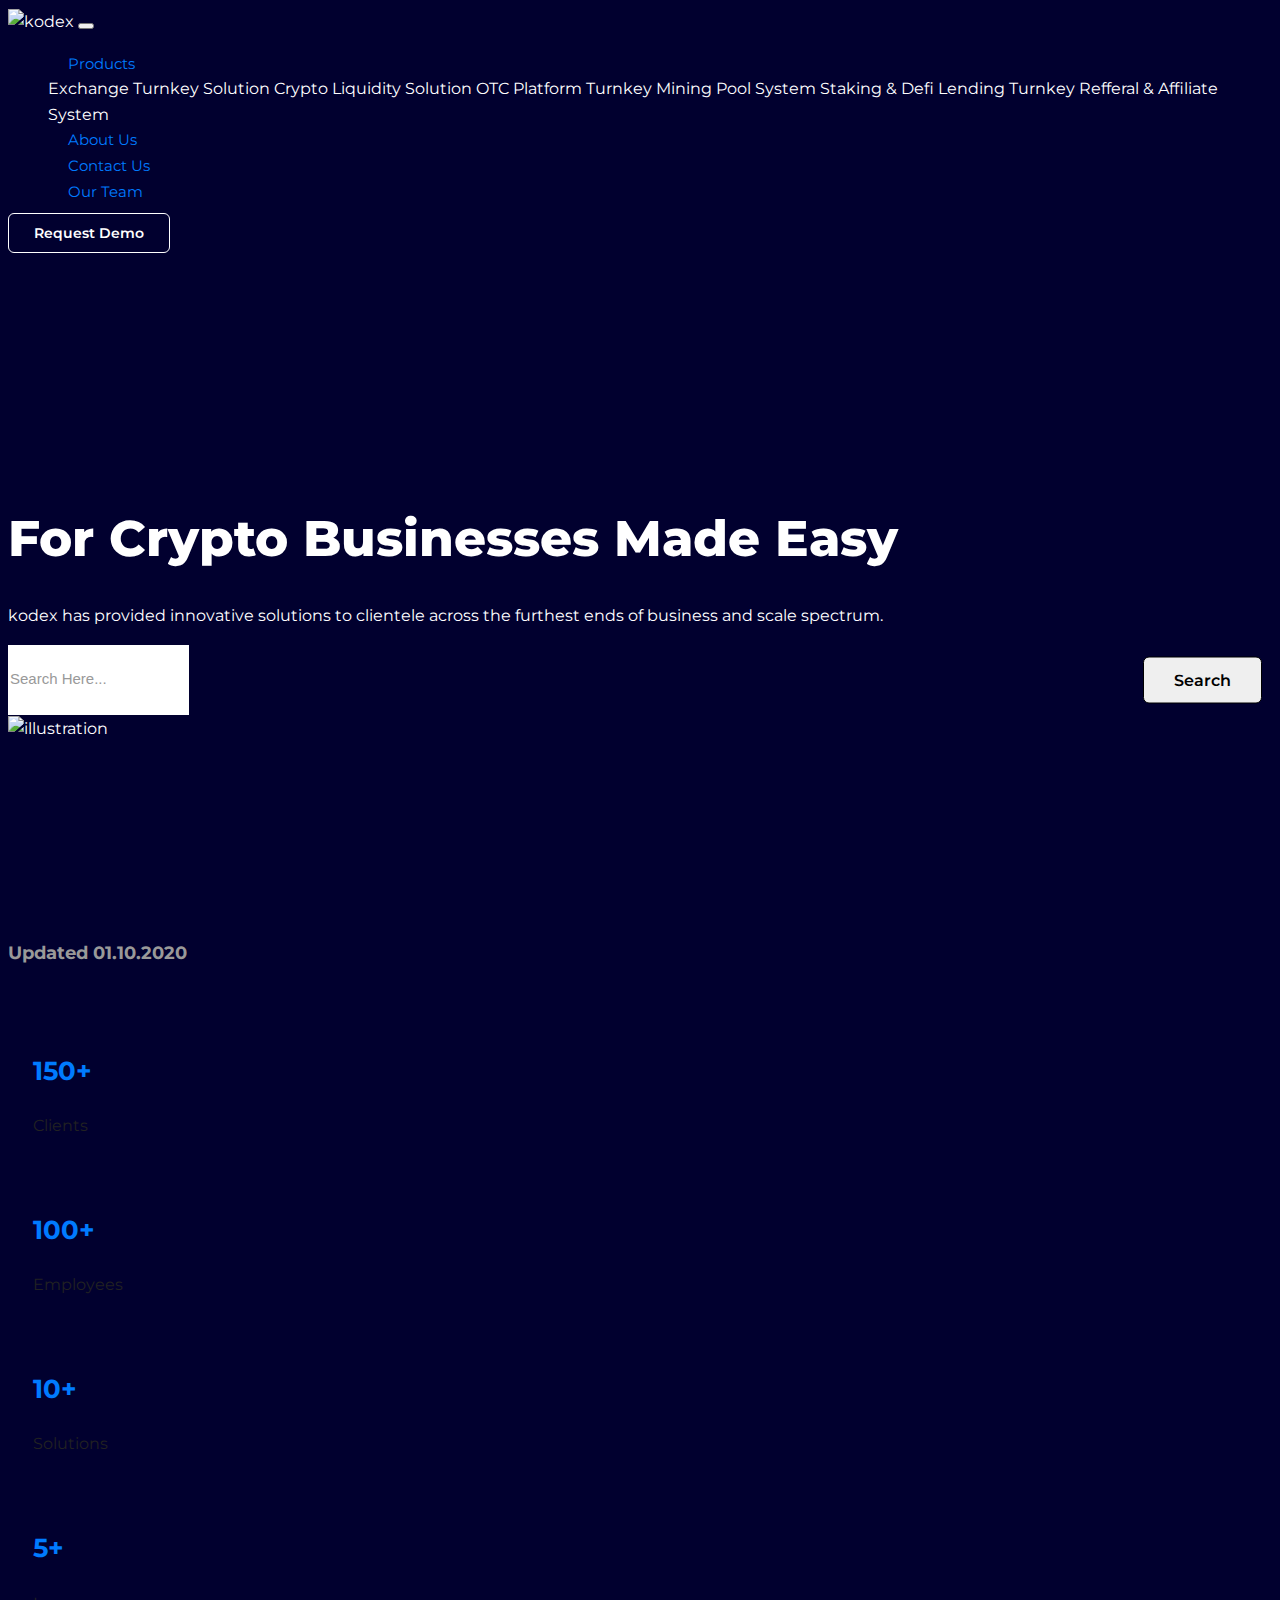
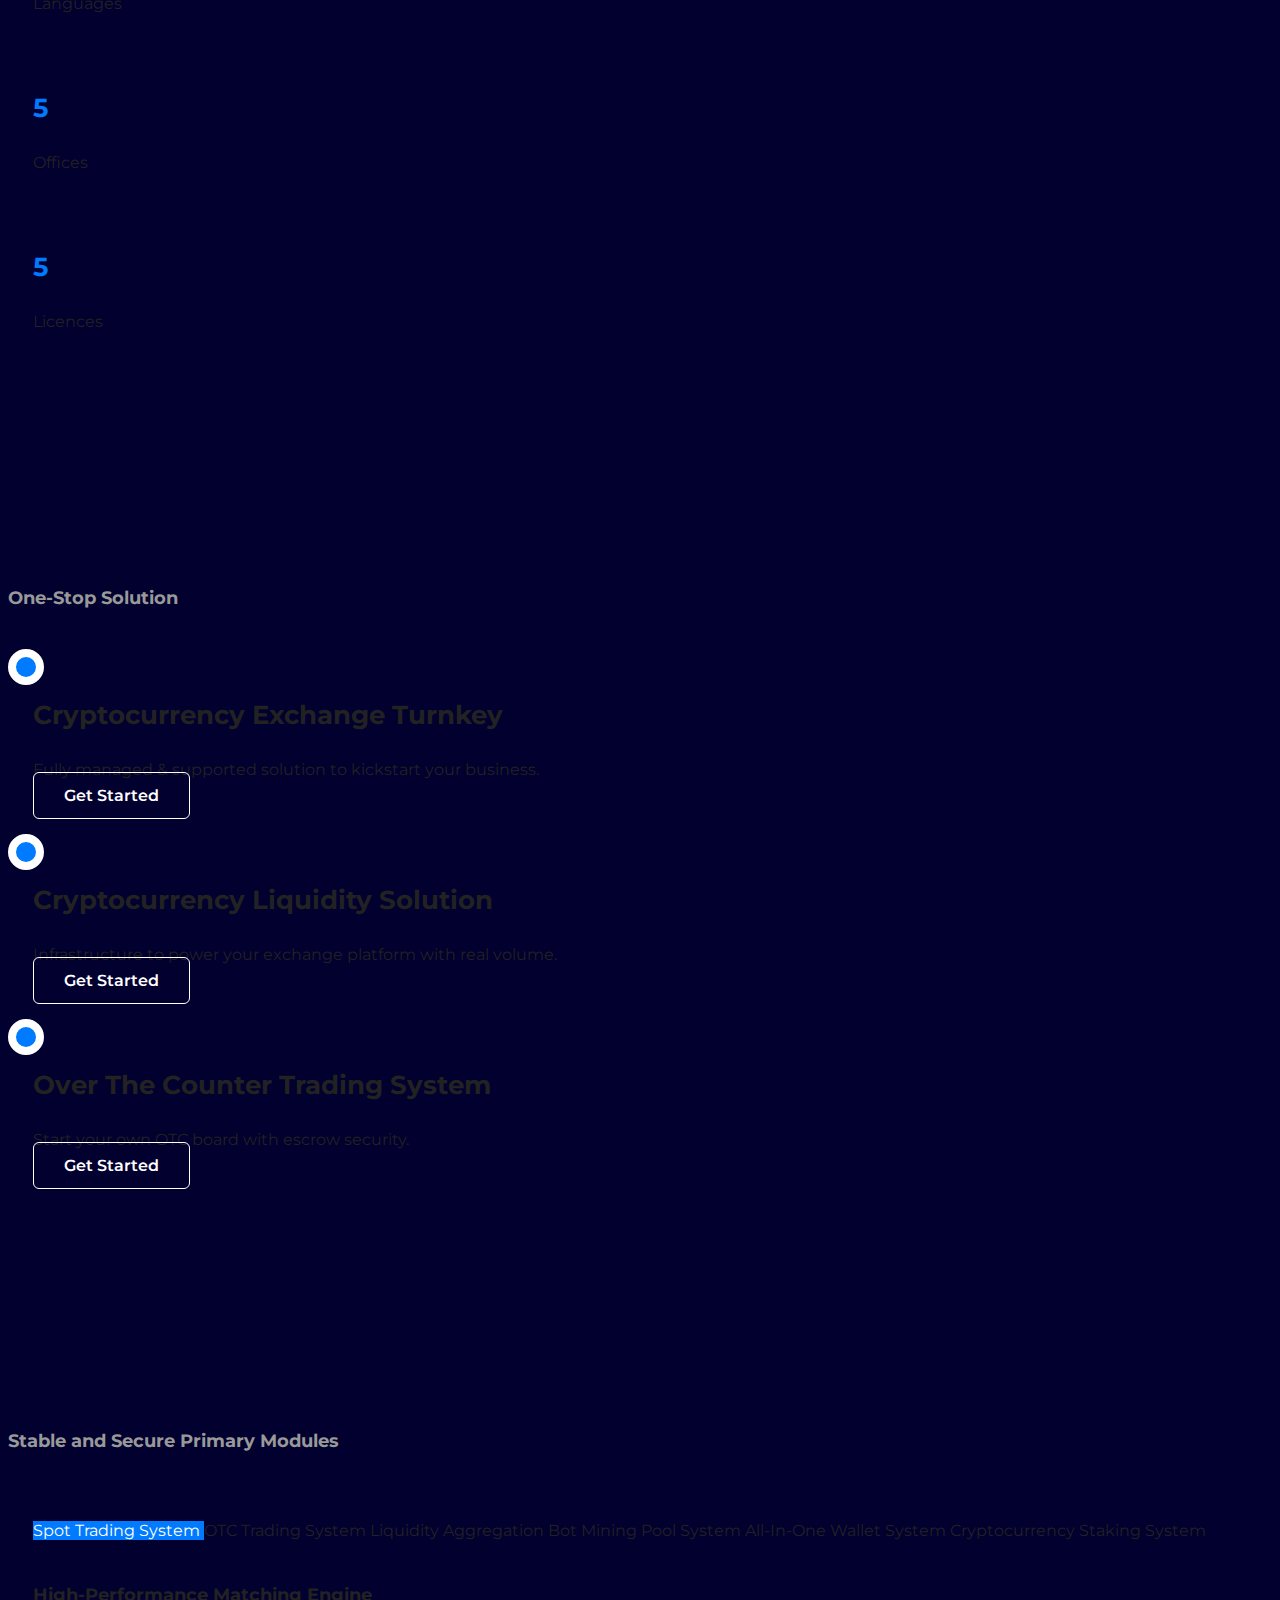
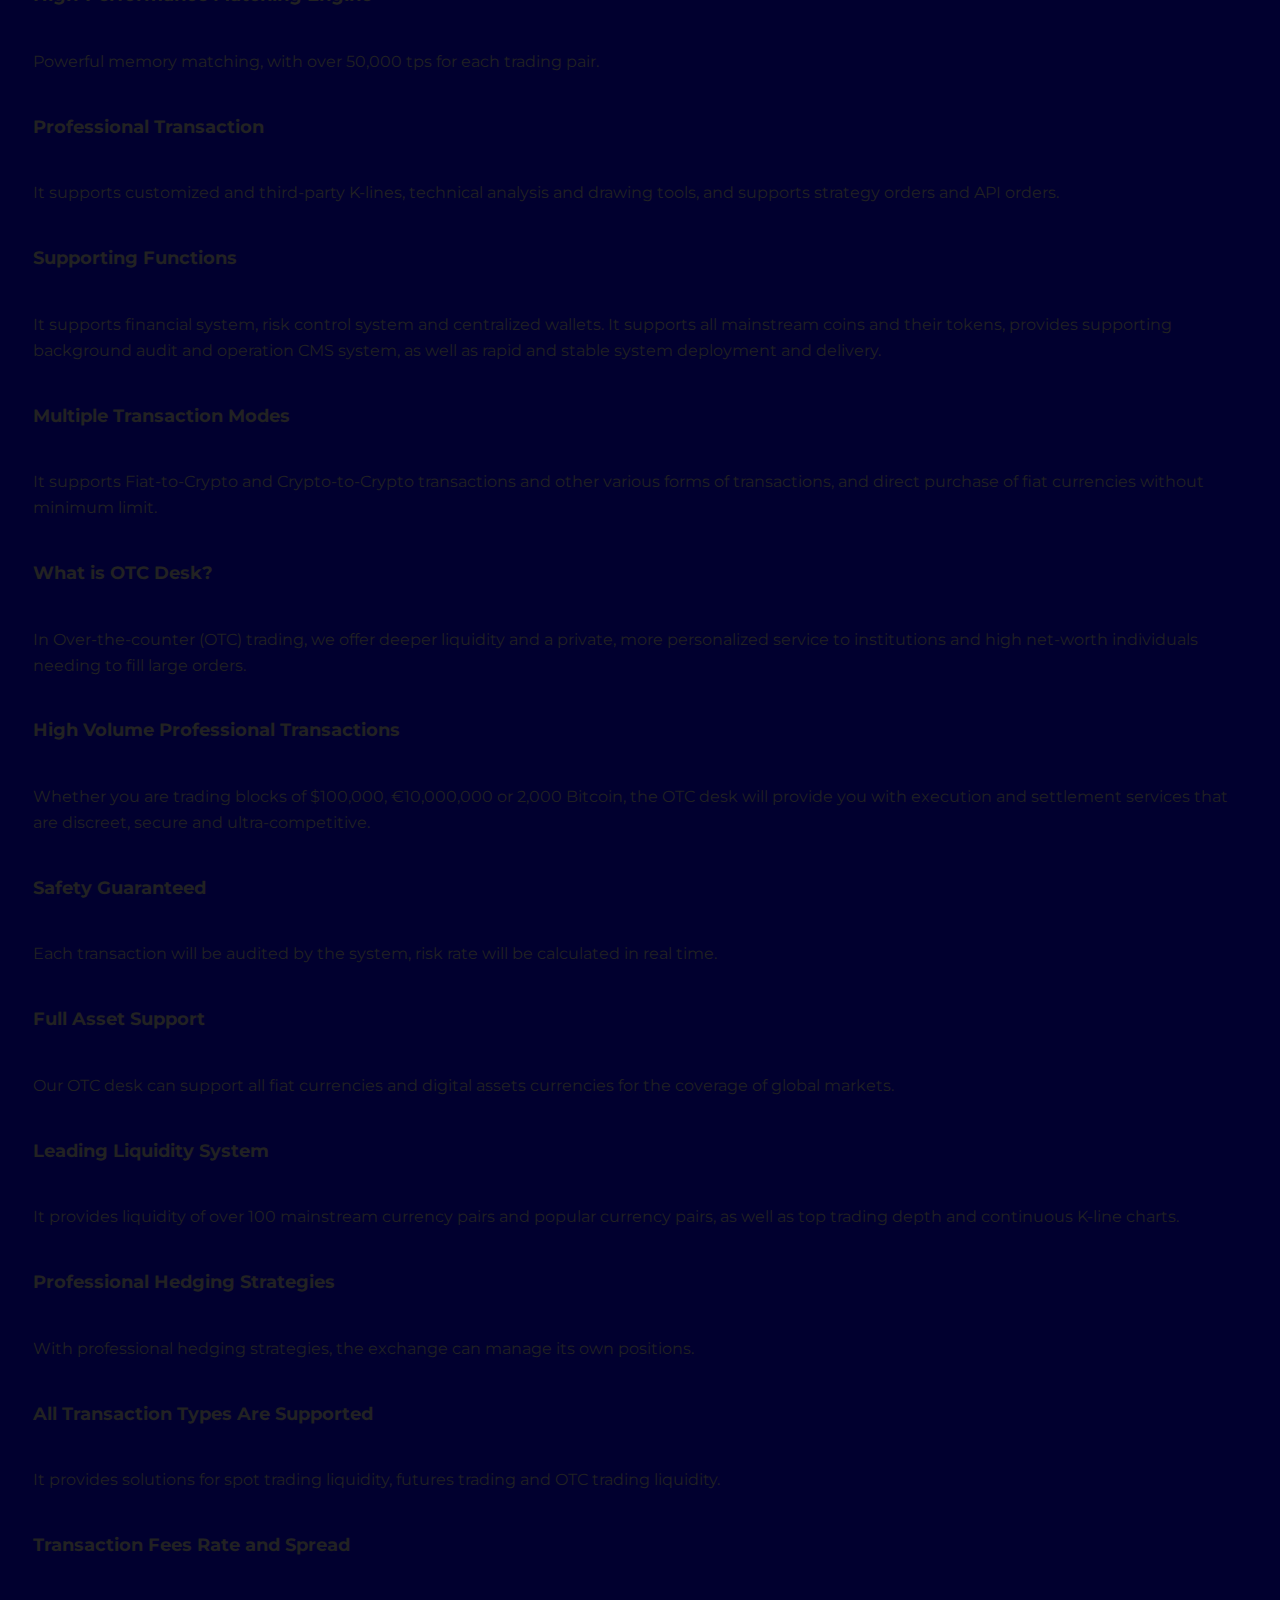
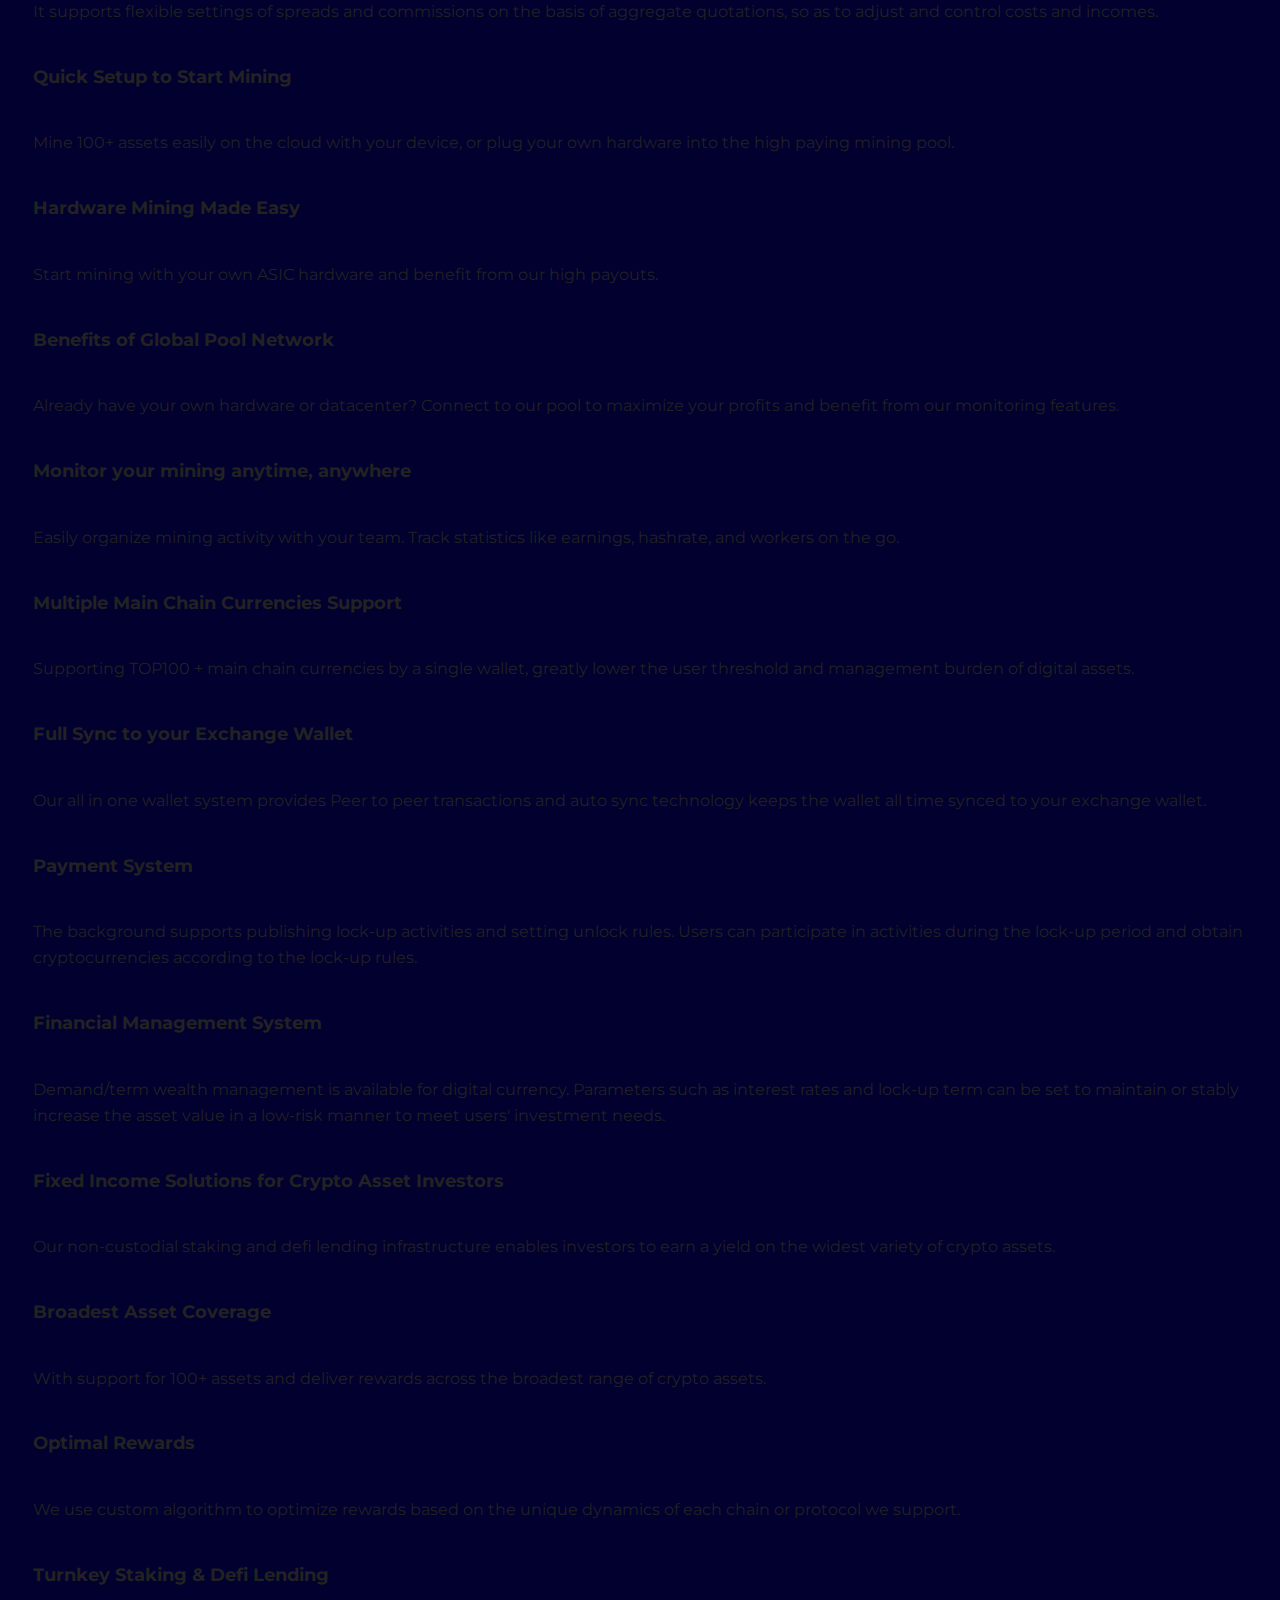
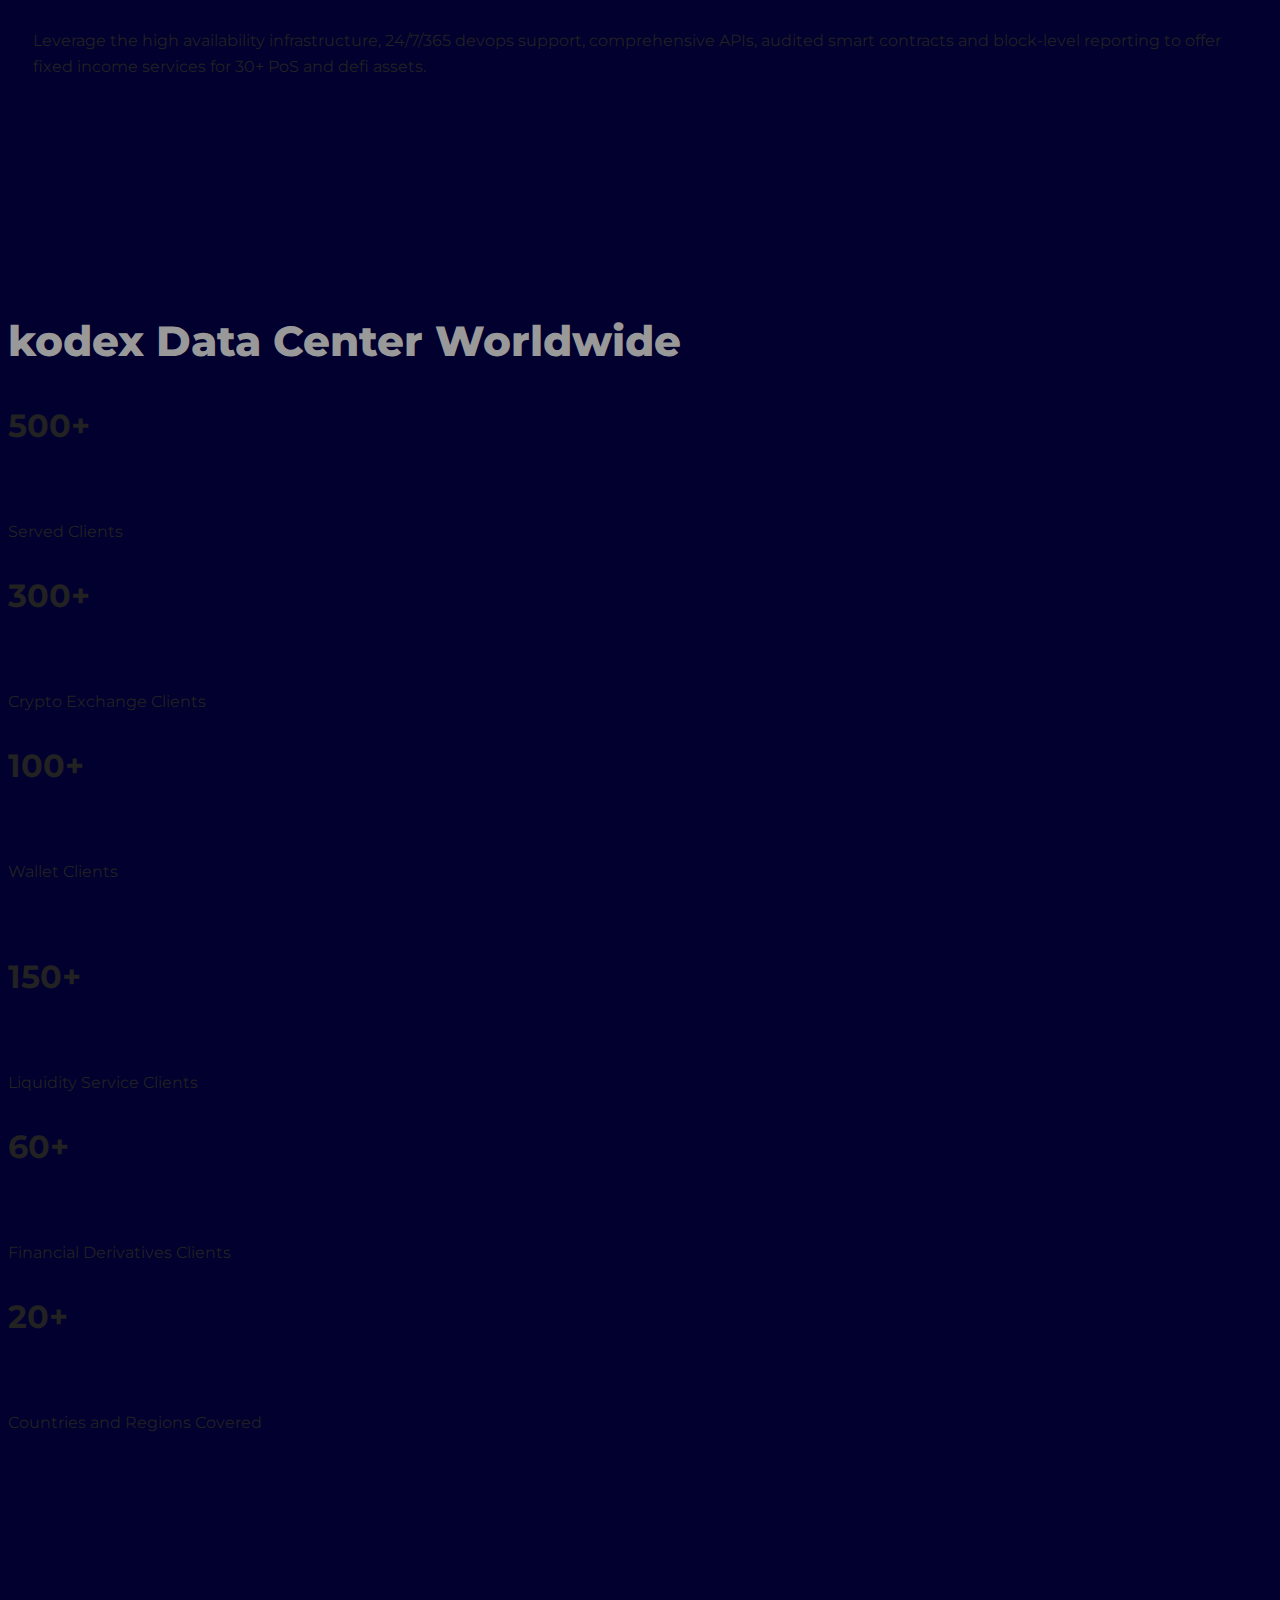
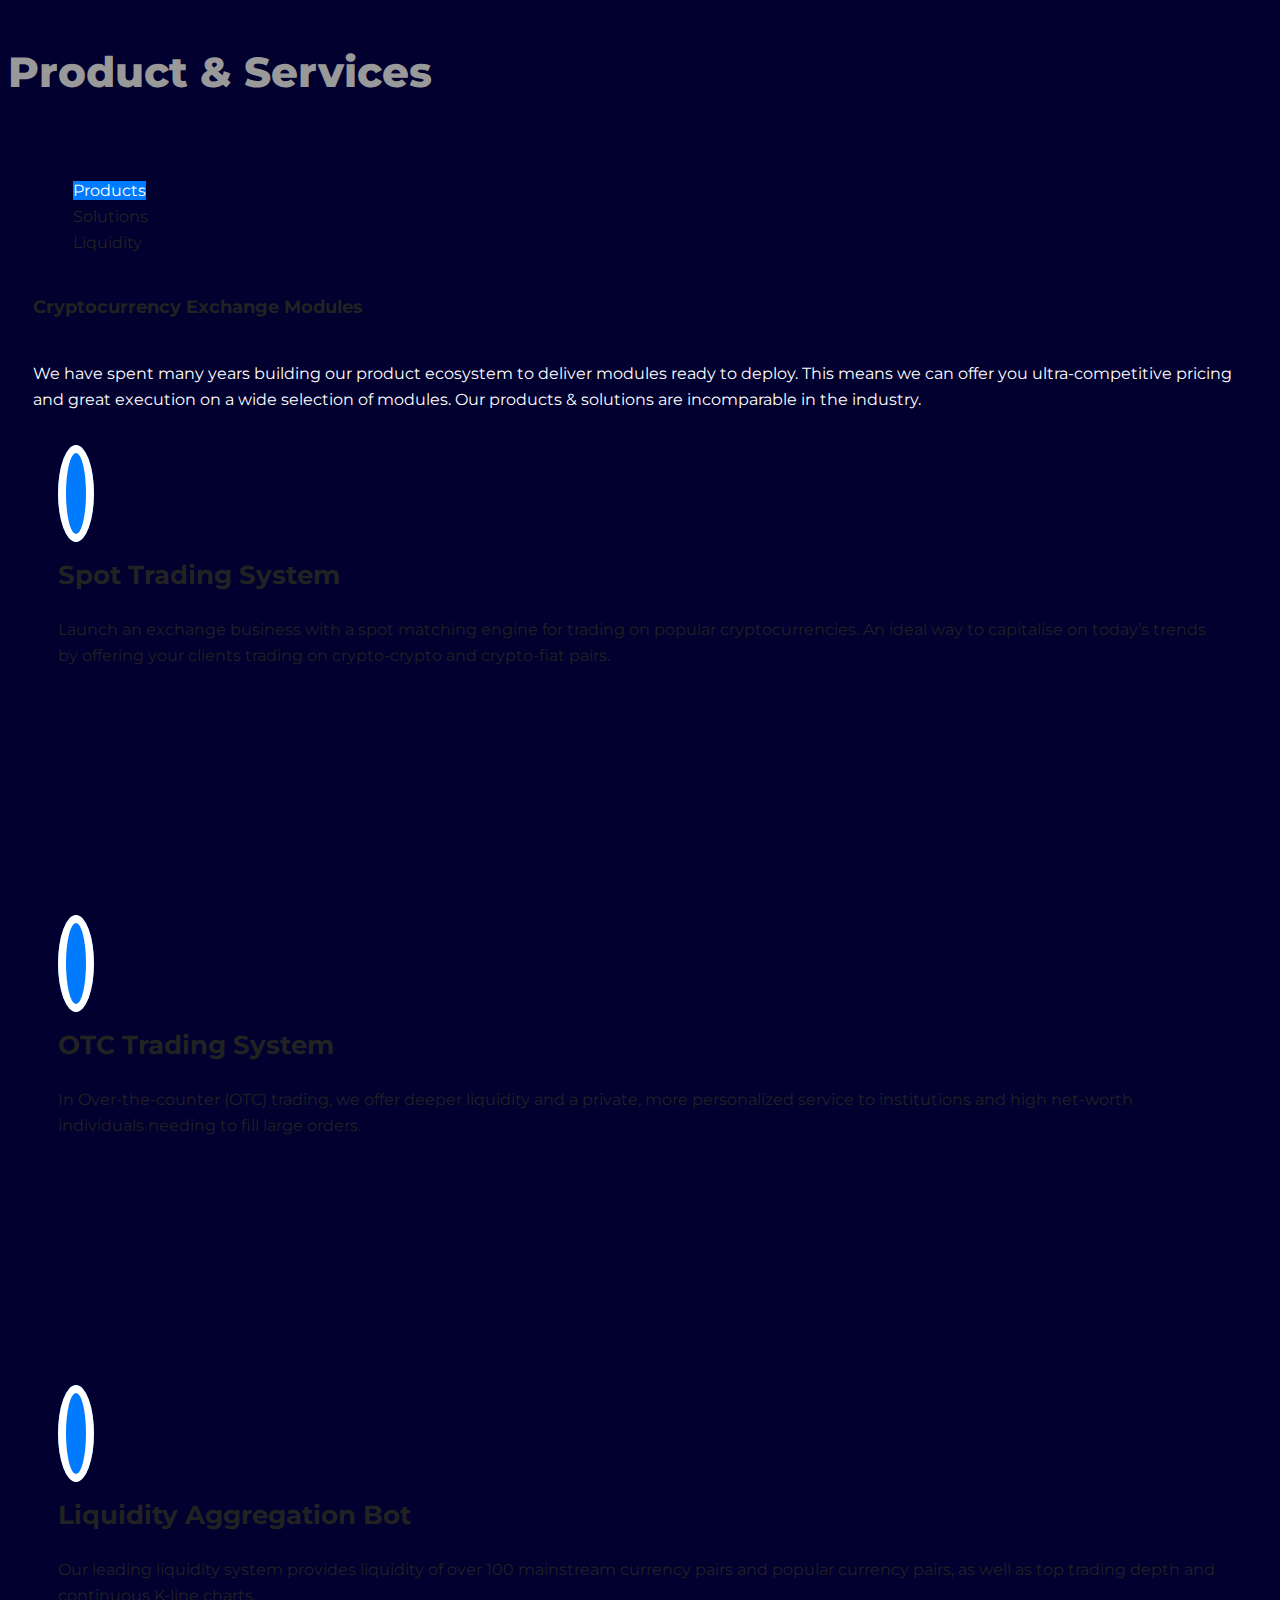
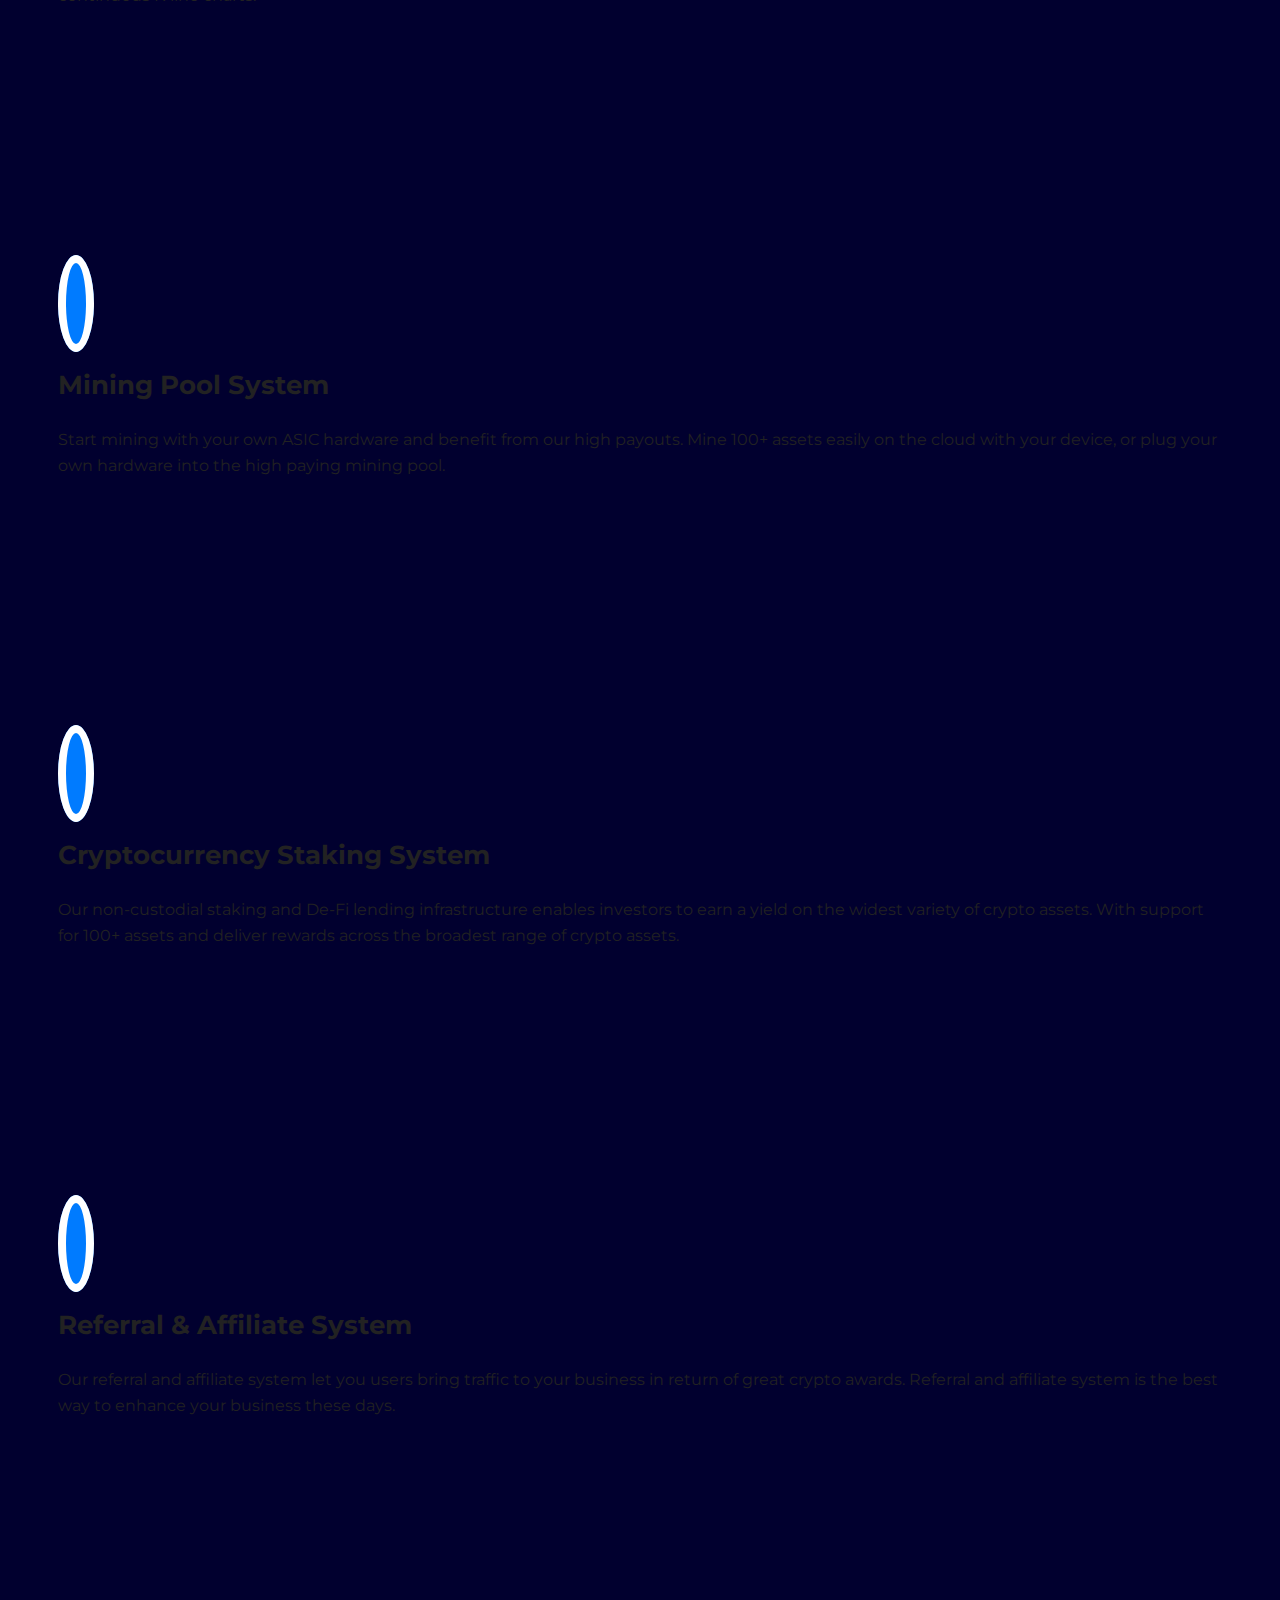
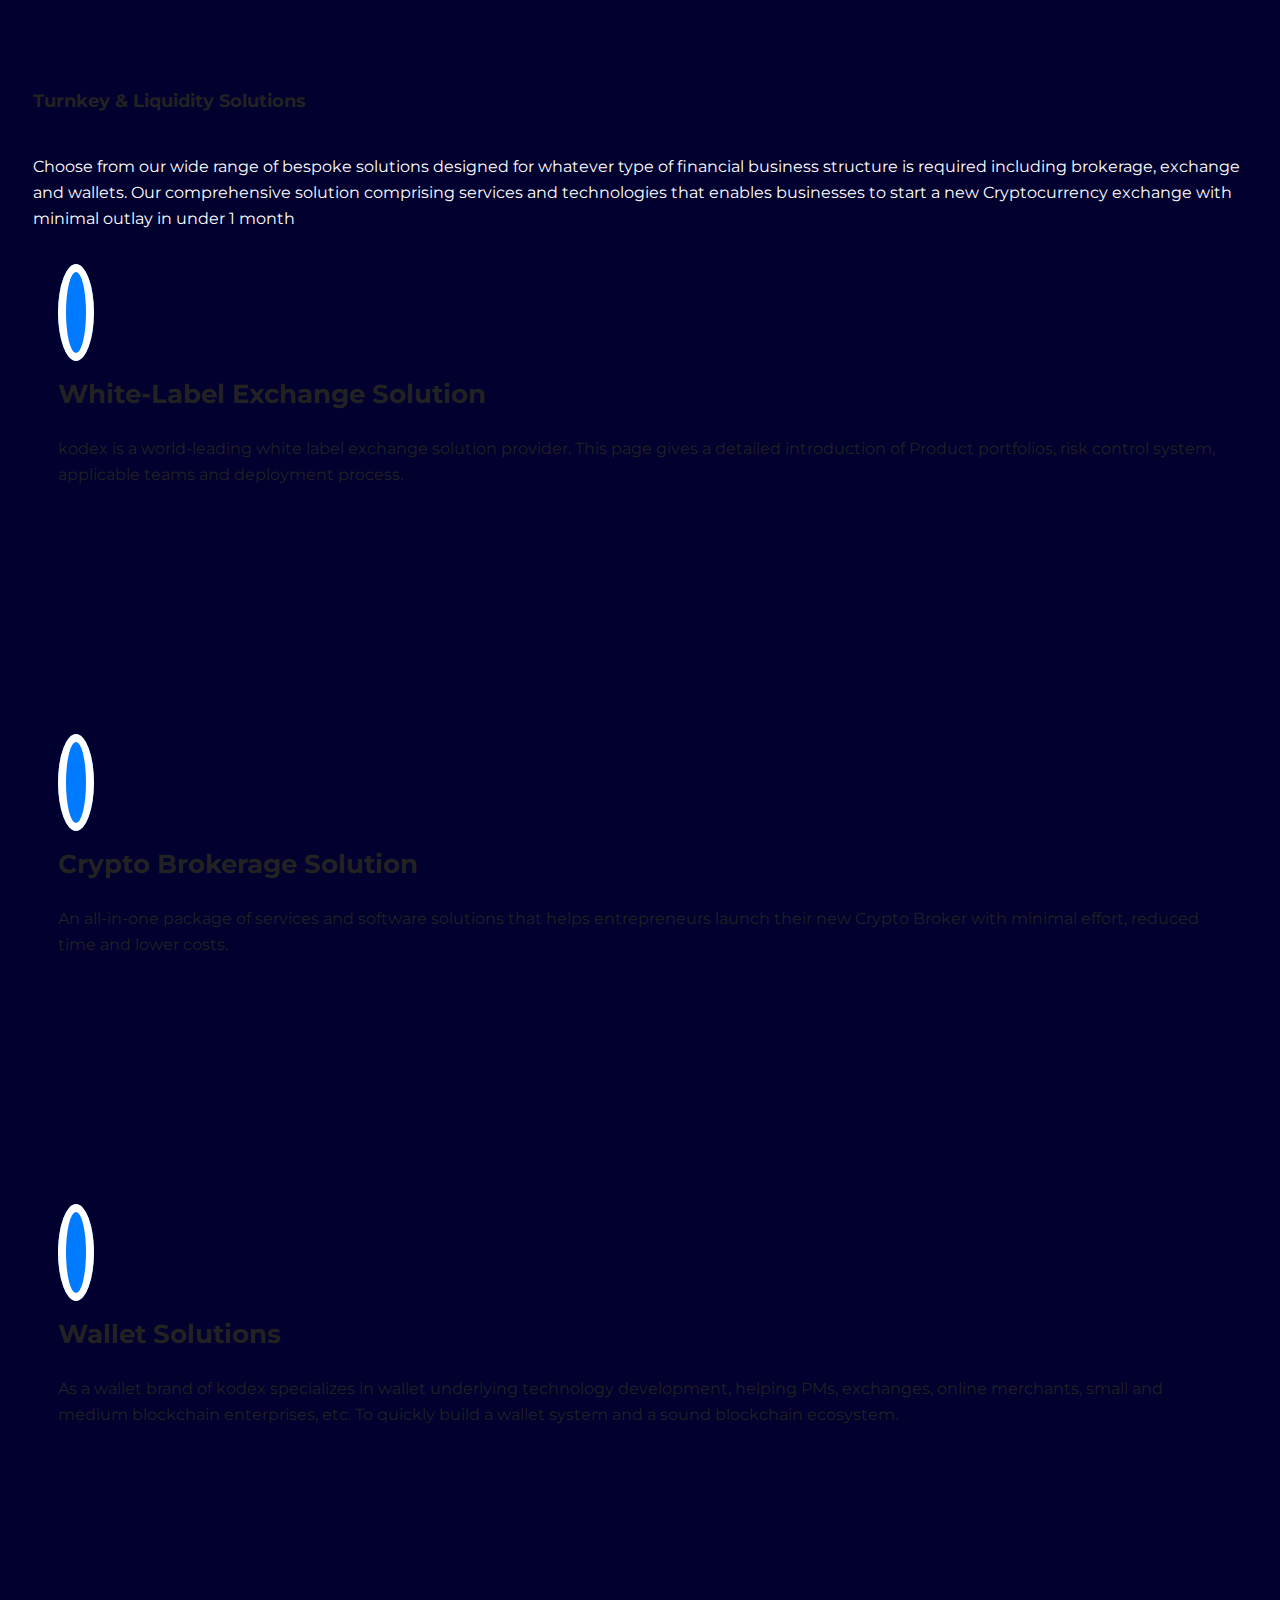
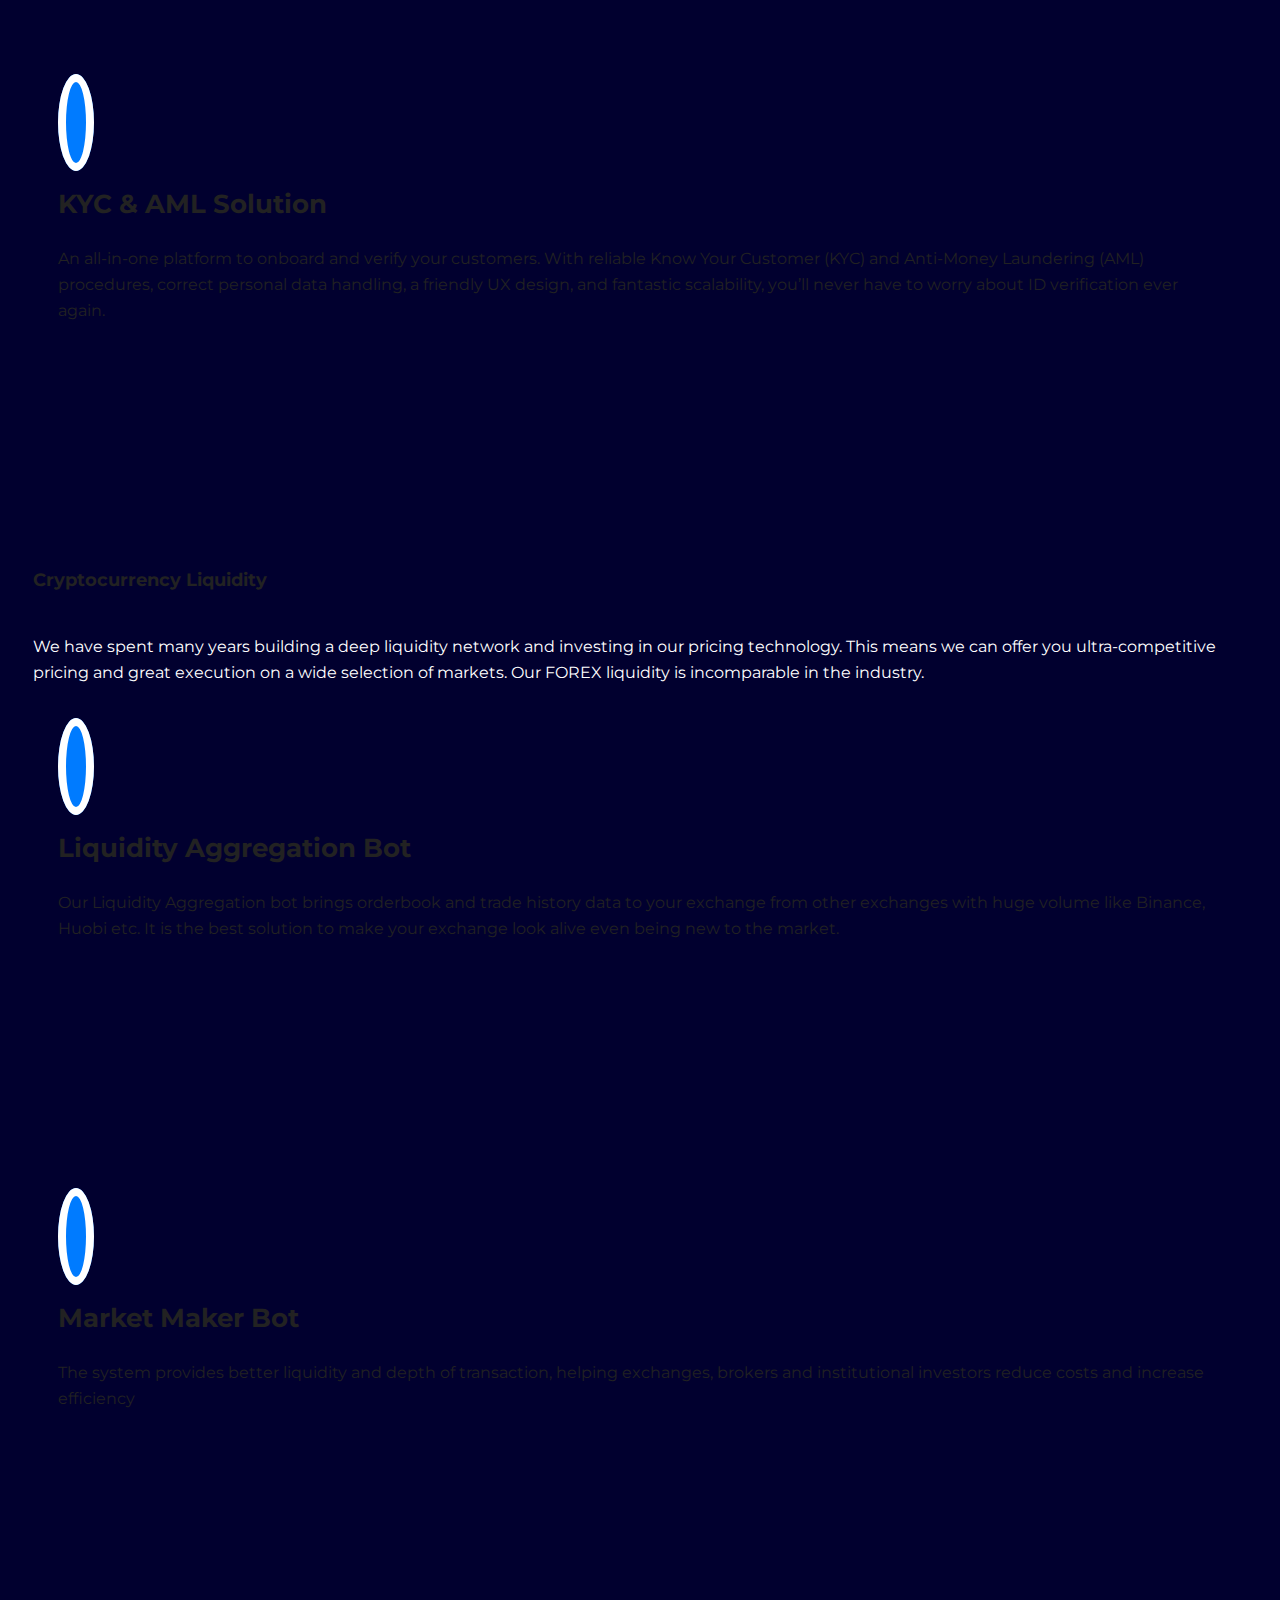
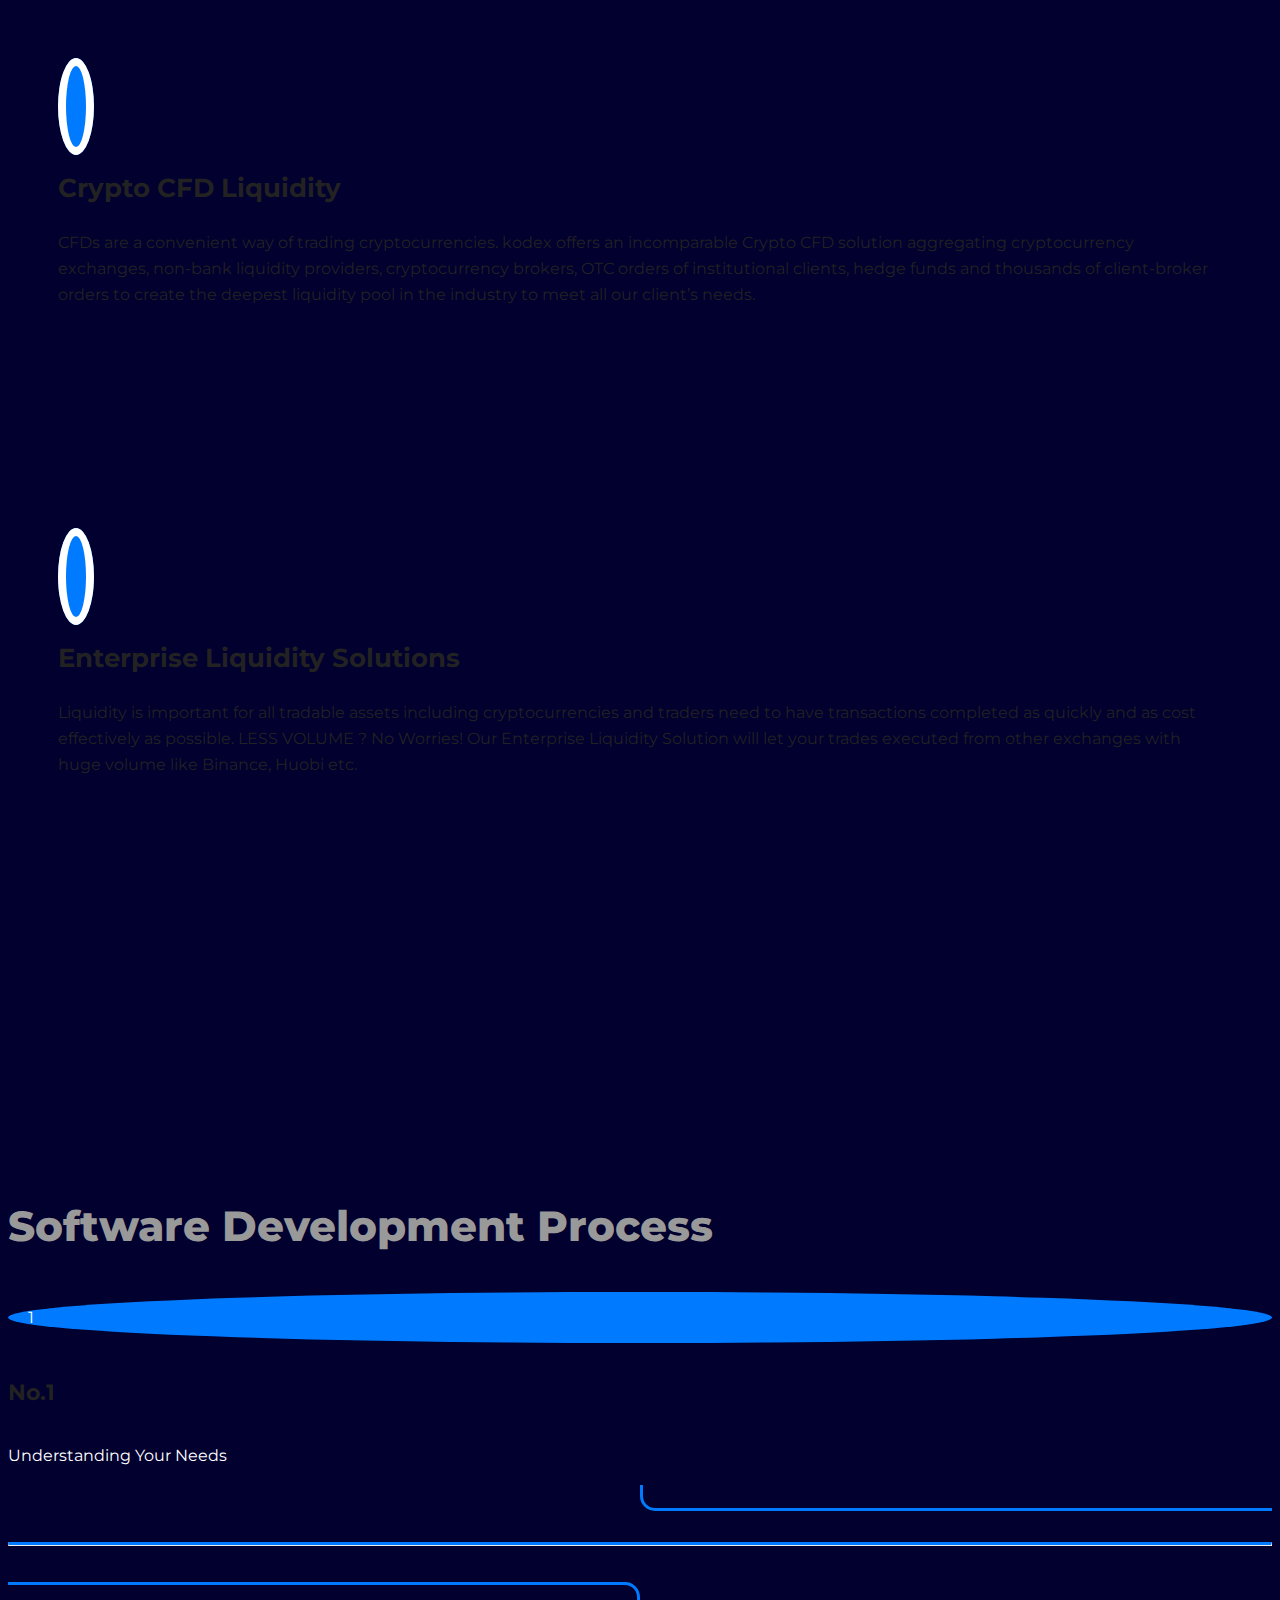
==== index.html @ 0c7ee981 "Initial Commit" ====
<!DOCTYPE html>
<html lang="en">

<head>
  <meta charset="utf-8" />
  <title>Home</title>
  <!-- mobile responsive meta -->
  <meta name="viewport" content="width=device-width, initial-scale=1, maximum-scale=1" />
  <!--Favicon-->
  <link rel="shortcut icon" href="images/favicon.png" type="image/x-icon" />
  <link rel="icon" href="images/favicon.png" type="image/x-icon" />

  <!-- ** Plugins Needed for the Project ** -->
  <!-- plugins -->
  <link rel="stylesheet" href="plugins/bootstrap/bootstrap.min.css" />
  <link rel="stylesheet" href="plugins/themify-icons/themify-icons.css" />
  <!-- Main Stylesheet -->
  <link href="css/style.css" rel="stylesheet" />
  <style></style>
</head>

<body>

  <header class="sticky-top navigation shadow-sm">
    <div class="container">
      <nav class="navbar navbar-expand-lg navbar-light bg-transparent">
        <a class="navbar-brand" href="index.html"><img class="" width="130px" src="images/logo.png" alt="kodex" /></a>
        <button class="navbar-toggler border-0" type="button" data-toggle="collapse" data-target="#navigation">
          <i class="ti-align-right h4 text-dark"></i>
        </button>
        <div class="collapse navbar-collapse text-center" id="navigation">
          <ul class="navbar-nav mx-auto align-items-center">
            <li class="nav-item dropdown">
              <a class="nav-link dropdown-toggle" type="button" id="dropdownMenuButton" data-toggle="dropdown"
                aria-haspopup="true" aria-expanded="false">
                Products
              </a>
              <div class="dropdown-menu dropdown-menu-center" aria-labelledby="dropdownMenuButton">
                <a class="dropdown-item" href="crypto-exchange.html">Exchange Turnkey Solution</a>
                <a class="dropdown-item" href="cryptocurrency.html">Crypto Liquidity Solution</a>
                <a class="dropdown-item" href="trading-system.html">OTC Platform Turnkey</a>
                <a class="dropdown-item" href="mining-pool.html">Mining Pool System</a>
                <a class="dropdown-item" href="staking-lending.html">Staking & Defi Lending Turnkey</a>
                <a class="dropdown-item" href="affiliate.html">Refferal & Affiliate System</a>
              </div>
            </li>
            <li class="nav-item ml-3">
              <a class="nav-link" href="about.html">About Us</a>
            </li>
            <li class="nav-item">
              <a class="nav-link" href="contact.html">Contact Us</a>
            </li>
            <li class="nav-item">
              <a class="nav-link" href="team.html">Our Team</a>
            </li>
          </ul>
          <a href="contact.html" class="btn btn-sm btn-primary ml-lg-4">Request Demo</a>
        </div>
      </nav>
    </div>
  </header>

  <!-- banner -->
  <section class="section pb-5">
    <div class="container">
      <div class="row justify-content-between align-items-center">
        <div class="col-lg-7 text-center text-lg-left">
          <div class="" style="height:150px;"><span class="text-red ityped"></span></div>
          <h1 class="mb-4">
            For Crypto <span class="">Businesses</span> Made Easy
          </h1>
          <p class="mb-4">
            kodex has provided innovative solutions to clientele across
            the furthest ends of business and scale spectrum.
          </p>
          <form class="search-wrapper" action="search.html">
            <input id="search-by" name="s" type="search" class="shadow-sm form-control form-control-lg"
              placeholder="Search Here..." />
            <button type="submit" class="btn btn-primary">Search</button>
          </form>
        </div>
        <div class="col-lg-5 text-center d-lg-block d-none">
          <img src="images/26.png" alt="illustration" class="img-fluid" />
        </div>
      </div>
    </div>
  </section>
  <!-- /banner -->

  <!-- topics -->
  <section class="section pb-0">
    <div class="container">
      <h6 class="section-title">Updated 01.10.2020</h6>
      <div class="row">
        <!-- topic -->
        <div class="col-lg-2 col-md-4 col-sm-6 mb-4">
          <div class="card shadow-sm text-center">
            <div class="card-body">
              <h3 class="card-title h4 text-red">150+</h3>
              <p class="card-text">Clients</p>
            </div>
          </div>
        </div>
        <!-- topic -->
        <div class="col-lg-2 col-md-4 col-sm-6 mb-4">
          <div class="card shadow-sm text-center">
            <div class="card-body">
              <h3 class="card-title h4 text-red">100+</h3>
              <p class="card-text">Employees</p>
            </div>
          </div>
        </div>
        <!-- topic -->
        <div class="col-lg-2 col-md-4 col-sm-6 mb-4">
          <div class="card shadow-sm text-center">
            <div class="card-body">
              <h3 class="card-title h4 text-red">10+</h3>
              <p class="card-text">Solutions</p>
            </div>
          </div>
        </div>
        <!-- topic -->
        <div class="col-lg-2 col-md-4 col-sm-6 mb-4">
          <div class="card shadow-sm text-center">
            <div class="card-body">
              <h3 class="card-title h4 text-red">5+</h3>
              <p class="card-text">Languages</p>
            </div>
          </div>
        </div>
        <!-- topic -->
        <div class="col-lg-2 col-md-4 col-sm-6 mb-4">
          <div class="card shadow-sm text-center">
            <div class="card-body">
              <h3 class="card-title h4 text-red">5</h3>
              <p class="card-text">Offices</p>
            </div>
          </div>
        </div>
        <!-- topic -->
        <div class="col-lg-2 col-md-4 col-sm-6 mb-4">
          <div class="card shadow-sm text-center">
            <div class="card-body">
              <h3 class="card-title h4 text-red">5</h3>
              <p class="card-text">Licences</p>
            </div>
          </div>
        </div>
      </div>
    </div>
  </section>
  <!-- /topics -->

  <!-- One-Stop Solution -->
  <section class="section pb-0">
    <div class="container">
      <div class="row my-2">
        <div class="col-lg-12 col-12 text-start">
          <img src="images/20.png" alt="" class="" width="55px">
        </div>
      </div>
      <h6 class="section-title">One-Stop Solution</h6>
      <div class="row">
        <!-- card -->
        <div class="col-lg-4 col-md-6 col-sm-6 mb-4">
          <div class="card shadow-sm">
            <div class="card-header bg-primary p-5">
              <span class="ti-medall-alt card-icon-custom"></span>
            </div>
            <div class="card-body">
              <h3 class="card-title h4 mt-5">
                Cryptocurrency Exchange Turnkey
              </h3>
              <p class="card-text">
                Fully managed & supported solution to kickstart your business.
              </p>
              <a href="#" class="btn btn-primary col-12 mt-3">Get Started</a>
            </div>
          </div>
        </div>
        <!-- card -->
        <div class="col-lg-4 col-md-6 col-sm-6 mb-4">
          <div class="card shadow-sm">
            <div class="card-header bg-warning p-5">
              <span class="ti-control-shuffle card-icon-custom bg-warning"></span>
            </div>
            <div class="card-body">
              <h3 class="card-title h4 mt-5">
                Cryptocurrency Liquidity Solution
              </h3>
              <p class="card-text">
                Infrastructure to power your exchange platform with real
                volume.
              </p>
              <a href="#" class="btn btn-warning border-0 col-12 mt-3">Get Started</a>
            </div>
          </div>
        </div>
        <!-- card -->
        <div class="col-lg-4 col-md-6 col-sm-6 mb-4">
          <div class="card shadow-sm">
            <div class="card-header bg-success p-5">
              <span class="ti-money card-icon-custom bg-success"></span>
            </div>
            <div class="card-body">
              <h3 class="card-title h4 mt-5">
                Over The Counter Trading System
              </h3>
              <p class="card-text">
                Start your own OTC board with escrow security.
              </p>
              <a href="#" class="btn btn-success col-12 mt-3">Get Started</a>
            </div>
          </div>
        </div>
      </div>
      <div class="row mt-5">
        <div class="col-lg-12 col-12 text-center">
          <img src="images/17.png" alt="" class="img-fluid">
        </div>
      </div>
    </div>
  </section>
  <!-- /One-Stop Solution -->

  <!-- One-Stop Solution -->
  <section class="section">
    <div class="container">
      <h6 class="section-title">Stable and Secure Primary Modules</h6>
      <div class="row">
        <div class="col-lg-12">
          <!-- card -->
          <div class="card shadow-sm">
            <div class="card-body">
              <div class="row">
                <div class="col-lg-3 col-12">
                  <div class="nav flex-column nav-pills" id="v-pills-tab" role="tablist" aria-orientation="vertical">

                    <a class="nav-link active py-4" id="v-pills-one-tab" data-toggle="pill" href="#v-pills-one"
                      role="tab" aria-controls="v-pills-one" aria-selected="true" name="v-pills-one-tab">
                      Spot Trading System
                    </a>

                    <a class="nav-link py-4" id="v-pills-two-tab" data-toggle="pill" href="#v-pills-two" role="tab"
                      aria-controls="v-pills-two" aria-selected="false" name="v-pills-two-tab">
                      OTC Trading System
                    </a>

                    <a class="nav-link py-4" id="v-pills-three-tab" data-toggle="pill" href="#v-pills-three" role="tab"
                      aria-controls="v-pills-three" aria-selected="false" name="v-pills-three-tab">
                      Liquidity Aggregation Bot
                    </a>

                    <a class="nav-link py-4" id="v-pills-four-tab" data-toggle="pill" href="#v-pills-four" role="tab"
                      aria-controls="v-pills-four" aria-selected="true" name="v-pills-four-tab">
                      Mining Pool System
                    </a>

                    <a class="nav-link py-4" id="v-pills-five-tab" data-toggle="pill" href="#v-pills-five" role="tab"
                      aria-controls="v-pills-five" aria-selected="false" name="v-pills-five-tab">
                      All-In-One Wallet System
                    </a>

                    <a class="nav-link py-4" id="v-pills-six-tab" data-toggle="pill" href="#v-pills-six" role="tab"
                      aria-controls="v-pills-six" aria-selected="false" name="v-pills-six-tab">
                      Cryptocurrency Staking System
                    </a>

                  </div>
                </div>
                <div class="col-lg-9 col-12 bg-white rounded p-5">
                  <div class="tab-content" id="v-pills-tabContent">
                    <div class="tab-pane fade show active" id="v-pills-one" role="tabpanel"
                      aria-labelledby="v-pills-one-tab">
                      <h6>High-Performance Matching Engine</h6>
                      <p class="mb-4">Powerful memory matching, with over 50,000 tps for each trading pair.</p>

                      <h6>Professional Transaction</h6>
                      <p class="mb-4">It supports customized and third-party K-lines, technical analysis and drawing
                        tools, and supports strategy orders and API orders.</p>

                      <h6>Supporting Functions</h6>
                      <p class="mb-4">It supports financial system, risk control system and centralized wallets. It
                        supports all mainstream coins and their tokens, provides supporting background audit and
                        operation CMS system, as well as rapid and stable system deployment and delivery.</p>

                      <h6>Multiple Transaction Modes</h6>
                      <p class="mb-4">It supports Fiat-to-Crypto and Crypto-to-Crypto transactions and other various
                        forms of transactions, and direct purchase of fiat currencies without minimum limit.</p>

                    </div>
                    <div class="tab-pane fade" id="v-pills-two" role="tabpanel" aria-labelledby="v-pills-two-tab">
                      <h6>What is OTC Desk?</h6>
                      <p class="mb-4">
                        In Over-the-counter (OTC) trading, we offer deeper liquidity and a private, more personalized
                        service to institutions and high net-worth individuals needing to fill large orders.
                      </p>
                      <h6>High Volume Professional Transactions</h6>
                      <p class="mb-4">Whether you are trading blocks of $100,000, €10,000,000 or 2,000 Bitcoin, the OTC
                        desk will provide you with execution and settlement services that are discreet, secure and
                        ultra-competitive.</p>
                      <h6>Safety Guaranteed </h6>
                      <p class="mb-4">Each transaction will be audited by the system, risk rate will be calculated in
                        real time.</p>
                      <h6>Full Asset Support</h6>
                      <p class="mb-4">Our OTC desk can support all fiat currencies and digital assets currencies for the
                        coverage of global markets.</p>
                    </div>
                    <div class="tab-pane fade" id="v-pills-three" role="tabpanel" aria-labelledby="v-pills-three-tab">
                      <h6>Leading Liquidity System</h6>
                      <p class="mb-4">It provides liquidity of over 100 mainstream currency pairs and popular currency
                        pairs, as well as top trading depth and continuous K-line charts.</p>
                      <h6>Professional Hedging Strategies</h6>
                      <p class="mb-4">With professional hedging strategies, the exchange can manage its own positions.
                      </p>
                      <h6>All Transaction Types Are Supported</h6>
                      <p class="mb-4">It provides solutions for spot trading liquidity, futures trading and OTC trading
                        liquidity.</p>
                      <h6>Transaction Fees Rate and Spread</h6>
                      <p class="mb-4">It supports flexible settings of spreads and commissions on the basis of aggregate
                        quotations, so as to adjust and control costs and incomes.</p>
                    </div>
                    <div class="tab-pane fade" id="v-pills-four" role="tabpanel" aria-labelledby="v-pills-four-tab">
                      <h6>Quick Setup to Start Mining</h6>
                      <p class="mb-4">Mine 100+ assets easily on the cloud with your device, or plug your own hardware
                        into the high paying mining pool.</p>
                      <h6>Hardware Mining Made Easy</h6>
                      <p class="mb-4">Start mining with your own ASIC hardware and benefit from our high payouts.</p>
                      <h6>Benefits of Global Pool Network</h6>
                      <p class="mb-4">Already have your own hardware or datacenter? Connect to our pool to maximize your
                        profits and benefit from our monitoring features.</p>
                      <h6>Monitor your mining anytime, anywhere</h6>
                      <p class="mb-4">Easily organize mining activity with your team. Track statistics like earnings,
                        hashrate, and workers on the go.
                    </div>
                    <div class="tab-pane fade" id="v-pills-five" role="tabpanel" aria-labelledby="v-pills-five-tab">
                      <h6>Multiple Main Chain Currencies Support</h6>
                      <p class="mb-4">Supporting TOP100 + main chain currencies by a single wallet, greatly lower the
                        user threshold and management burden of digital assets.</p>
                      <h6>Full Sync to your Exchange Wallet</h6>
                      <p class="mb-4">Our all in one wallet system provides Peer to peer transactions and auto sync
                        technology keeps the wallet all time synced to your exchange wallet.</p>
                      <h6>Payment System</h6>
                      <p class="mb-4">The background supports publishing lock-up activities and setting unlock rules.
                        Users can participate in activities during the lock-up period and obtain cryptocurrencies
                        according to the lock-up rules.</p>
                      <h6>Financial Management System</h6>
                      <p class="mb-4">Demand/term wealth management is available for digital currency. Parameters such
                        as interest rates and lock-up term can be set to maintain or stably increase the asset value in
                        a low-risk manner to meet users' investment needs.</p>
                    </div>
                    <div class="tab-pane fade" id="v-pills-six" role="tabpanel" aria-labelledby="v-pills-six-tab">
                      <h6>Fixed Income Solutions for Crypto Asset Investors</h6>
                      <p class="mb-4">Our non-custodial staking and defi lending infrastructure enables investors to
                        earn a yield on the widest variety of crypto assets.</p>
                      <h6>Broadest Asset Coverage</h6>
                      <p class="mb-4">With support for 100+ assets and deliver rewards across the broadest range of
                        crypto assets.</p>
                      <h6>Optimal Rewards</h6>
                      <p class="mb-4">We use custom algorithm to optimize rewards based on the unique dynamics of each
                        chain or protocol we support.</p>
                      <h6>Turnkey Staking & Defi Lending</h6>
                      <p class="mb-4">Leverage the high availability infrastructure, 24/7/365 devops support,
                        comprehensive APIs, audited smart contracts and block-level reporting to offer fixed income
                        services for 30+ PoS and defi assets.</p>
                    </div>
                  </div>
                </div>
              </div>
            </div>
          </div>
        </div>
      </div>
    </div>
  </section>
  <!-- /One-Stop Solution -->

  <!-- globe -->
  <section class="section bg-light">
    <div class="container">
      <h2 class="section-title text-center">kodex Data Center Worldwide</h2>
      <div class="row">
        <div class="col-lg-3 mt-5">
          <div class="row  mt-4">
            <h3 class="ml-5  pl-5 mb-0">500+</h3>
            <img src="images/bar.png" alt="">
            <p class="ml-5 pl-5 mt-3">Served Clients</p>
          </div>
          <div class="row  mt-4">
            <h3 class="ml-5 pl-5 mb-0">300+</h3>
            <img src="images/bar.png" alt="">
            <p class="ml-5 pl-5 mt-3">Crypto Exchange Clients</p>
          </div>
          <div class="row mt-4">
            <h3 class="ml-5 pl-5 mb-0">100+</h3>
            <img src="images/bar.png" alt="">
            <p class="ml-5 pl-5 mt-3">Wallet Clients</p>
          </div>
        </div>
        <div class="col-lg-6 rotation-animation">
          <img src="images/globe.svg" alt="">
        </div>
        <div class="col-lg-3 mt-5">
          <div class="row mt-4">
            <h3 class="ml-5 pl-5 mb-0">150+</h3>
            <img src="images/bar2.png" alt="">
            <p class="ml-5 pl-5 mt-3">Liquidity Service Clients</p>
          </div>
          <div class="row mt-4">
            <h3 class="ml-5 pl-5 mb-0">60+</h3>
            <img src="images/bar2.png" alt="">
            <p class="ml-5 pl-5 mt-3">Financial Derivatives Clients</p>
          </div>
          <div class="row mt-4">
            <h3 class="ml-5 pl-5 mb-0">20+</h3>
            <img src="images/bar2.png" alt="">
            <p class="ml-5 pl-5 mt-3">Countries and Regions Covered</p>
          </div>
        </div>
      </div>
    </div>
  </section>
  <!-- /globe -->

  <!-- Product & Services -->
  <section class="section pb-5">
    <div class="container">
      <h2 class="section-title text-center">Product & Services</h2>
      <div class="row">
        <!-- topic -->
        <div class="col-lg-12 col-md-12 col-sm-12 mb-4">
          <div class="card" style="background: #01002f">
            <div class="card-body">
              <div class="mb-3">
                <ul class="row nav nav-pills text-center justify-content-center" id="myTab" role="tablist">
                  <li class="col-lg-4 nav-item"><a class="nav-link text-white active border border-light" id="home-tab"
                      data-toggle="tab" href="#home2" role="tab" aria-controls="home" aria-selected="true">Products</a>
                  </li>
                  <li class="col-lg-4 nav-item"><a class="nav-link  text-white border border-light" id="profile-tab"
                      data-toggle="tab" href="#profile2" role="tab" aria-controls="profile"
                      aria-selected="false">Solutions</a></li>
                  <li class="col-lg-4 nav-item"><a class="nav-link  text-white border border-light" id="contact-tab"
                      data-toggle="tab" href="#contact2" role="tab" aria-controls="contact"
                      aria-selected="false">Liquidity</a></li>
                </ul>
              </div>
              <div class="row tab-content mb-4">
                <div class="col-lg-12 tab-pane fade show active" id="home2" role="tabpanel" aria-labelledby="home-tab">
                  <div class="row">
                    <div class="col-lg-12">
                      <h6 class="text-start  text-white">Cryptocurrency Exchange Modules</h6>
                      <p class="text-start">We have spent many years building our product ecosystem to deliver modules
                        ready to deploy. This means we can offer you ultra-competitive pricing and great execution on a
                        wide selection of modules. Our products & solutions are incomparable in the industry.</p>
                    </div>
                  </div>
                  <div class="row">
                    <div class="col-lg-6 col-md-12 col-sm-12 mt-3">
                      <div class="card shadow-sm">
                        <div class="card-body p-lg-5 p-3  home-card-height">
                          <span class="ti-exchange-vertical card-icon-custom" style="position:unset;"></span>
                          <h3 class="card-title h4 mt-5">
                            Spot Trading System
                          </h3>
                          <p class="card-text">
                            Launch an exchange business with a spot matching engine for trading on popular
                            cryptocurrencies. An ideal way to capitalise on today’s trends by offering your clients
                            trading on crypto-crypto and crypto-fiat pairs.
                          </p>
                        </div>
                      </div>
                    </div>
                    <div class="col-lg-6 col-md-12 col-sm-12 mt-3">
                      <div class="card shadow-sm">
                        <div class="card-body p-lg-5 p-3  home-card-height">
                          <span class="ti-exchange-vertical card-icon-custom" style="position:unset;"></span>
                          <h3 class="card-title h4 mt-5">
                            OTC Trading System
                          </h3>
                          <p class="card-text">
                            In Over-the-counter (OTC) trading, we offer deeper liquidity and a private, more
                            personalized service to institutions and high net-worth individuals needing to fill large
                            orders.
                          </p>
                        </div>
                      </div>
                    </div>
                  </div>
                  <div class="row">
                    <div class="col-lg-6 col-md-12 col-sm-12 mt-3">
                      <div class="card shadow-sm">
                        <div class="card-body p-lg-5 p-3  home-card-height">
                          <span class="ti-exchange-vertical card-icon-custom" style="position:unset;"></span>
                          <h3 class="card-title h4 mt-5">
                            Liquidity Aggregation Bot
                          </h3>
                          <p class="card-text">
                            Our leading liquidity system provides liquidity of over 100 mainstream currency pairs and
                            popular currency pairs, as well as top trading depth and continuous K-line charts.
                          </p>
                        </div>
                      </div>
                    </div>
                    <div class="col-lg-6 col-md-12 col-sm-12 mt-3">
                      <div class="card shadow-sm">
                        <div class="card-body p-lg-5 p-3  home-card-height">
                          <span class="ti-exchange-vertical card-icon-custom" style="position:unset;"></span>
                          <h3 class="card-title h4 mt-5">
                            Mining Pool System
                          </h3>
                          <p class="card-text">
                            Start mining with your own ASIC hardware and benefit from our high payouts. Mine 100+ assets
                            easily on the cloud with your device, or plug your own hardware into the high paying mining
                            pool.
                          </p>
                        </div>
                      </div>
                    </div>
                  </div>
                  <div class="row">
                    <div class="col-lg-6 col-md-12 col-sm-12 mt-3">
                      <div class="card shadow-sm">
                        <div class="card-body p-lg-5 p-3  home-card-height">
                          <span class="ti-exchange-vertical card-icon-custom" style="position:unset;"></span>
                          <h3 class="card-title h4 mt-5">
                            Cryptocurrency Staking System
                          </h3>
                          <p class="card-text">
                            Our non-custodial staking and De-Fi lending infrastructure enables investors to earn a yield
                            on the widest variety of crypto assets. With support for 100+ assets and deliver rewards
                            across the broadest range of crypto assets.
                          </p>
                        </div>
                      </div>
                    </div>
                    <div class="col-lg-6 col-md-12 col-sm-12 mt-3">
                      <div class="card shadow-sm">
                        <div class="card-body p-lg-5 p-3  home-card-height">
                          <span class="ti-exchange-vertical card-icon-custom" style="position:unset;"></span>
                          <h3 class="card-title h4 mt-5">
                            Referral & Affiliate System
                          </h3>
                          <p class="card-text">
                            Our referral and affiliate system let you users bring traffic to your business in return of
                            great crypto awards. Referral and affiliate system is the best way to enhance your business
                            these days.
                          </p>
                        </div>
                      </div>
                    </div>
                  </div>
                </div>
                <div class="col-lg-12 tab-pane fade" id="profile2" role="tabpanel" aria-labelledby="profile-tab">
                  <div class="row">
                    <div class="col-lg-12">
                      <h6 class="text-start  text-white">Turnkey & Liquidity Solutions</h6>
                      <p class="text-start">Choose from our wide range of bespoke solutions designed for whatever type
                        of financial business structure is required including brokerage, exchange and wallets. Our
                        comprehensive solution comprising services and technologies that enables businesses to start a
                        new Cryptocurrency exchange with minimal outlay in under 1 month</p>
                    </div>
                  </div>
                  <div class="row">
                    <div class="col-lg-6 col-md-12 col-sm-12 mt-3">
                      <div class="card shadow-sm">
                        <div class="card-body p-lg-5 p-3  home-card-height">
                          <span class="ti-exchange-vertical card-icon-custom" style="position:unset;"></span>
                          <h3 class="card-title h4 mt-5">
                            White-Label Exchange Solution
                          </h3>
                          <p class="card-text">
                            kodex is a world-leading white label exchange solution provider. This page gives a
                            detailed introduction of Product portfolios, risk control system, applicable teams and
                            deployment process.
                          </p>
                        </div>
                      </div>
                    </div>
                    <div class="col-lg-6 col-md-12 col-sm-12 mt-3">
                      <div class="card shadow-sm">
                        <div class="card-body p-lg-5 p-3  home-card-height">
                          <span class="ti-exchange-vertical card-icon-custom" style="position:unset;"></span>
                          <h3 class="card-title h4 mt-5">
                            Crypto Brokerage Solution
                          </h3>
                          <p class="card-text">
                            An all-in-one package of services and software solutions that helps entrepreneurs launch
                            their new Crypto Broker with minimal effort, reduced time and lower costs.
                          </p>
                        </div>
                      </div>
                    </div>
                  </div>
                  <div class="row">
                    <div class="col-lg-6 col-md-12 col-sm-12 mt-3">
                      <div class="card shadow-sm">
                        <div class="card-body p-lg-5 p-3  home-card-height">
                          <span class="ti-exchange-vertical card-icon-custom" style="position:unset;"></span>
                          <h3 class="card-title h4 mt-5">
                            Wallet Solutions
                          </h3>
                          <p class="card-text">
                            As a wallet brand of kodex specializes in wallet underlying technology development,
                            helping PMs, exchanges, online merchants, small and medium blockchain enterprises, etc. To
                            quickly build a wallet system and a sound blockchain ecosystem.
                          </p>
                        </div>
                      </div>
                    </div>
                    <div class="col-lg-6 col-md-12 col-sm-12 mt-3">
                      <div class="card shadow-sm">
                        <div class="card-body p-lg-5 p-3  home-card-height">
                          <span class="ti-exchange-vertical card-icon-custom" style="position:unset;"></span>
                          <h3 class="card-title h4 mt-5">
                            KYC & AML Solution
                          </h3>
                          <p class="card-text">
                            An all-in-one platform to onboard and verify your customers. With reliable Know Your
                            Customer (KYC) and Anti-Money Laundering (AML) procedures, correct personal data handling, a
                            friendly UX design, and fantastic scalability, you’ll never have to worry about ID
                            verification ever again.
                          </p>
                        </div>
                      </div>
                    </div>
                  </div>
                </div>
                <div class="col-lg-12 tab-pane fade" id="contact2" role="tabpanel" aria-labelledby="contact-tab">
                  <div class="row">
                    <div class="col-lg-12">
                      <h6 class="text-start  text-white">Cryptocurrency Liquidity</h6>
                      <p class="text-start">We have spent many years building a deep liquidity network and investing in
                        our pricing technology. This means we can offer you ultra-competitive pricing and great
                        execution on a wide selection of markets. Our FOREX liquidity is incomparable in the industry.
                      </p>
                    </div>
                  </div>
                  <div class="row">
                    <div class="col-lg-6 col-md-12 col-sm-12 mt-3">
                      <div class="card shadow-sm">
                        <div class="card-body p-lg-5 p-3  home-card-height">
                          <span class="ti-exchange-vertical card-icon-custom" style="position:unset;"></span>
                          <h3 class="card-title h4 mt-5">
                            Liquidity Aggregation Bot
                          </h3>
                          <p class="card-text">
                            Our Liquidity Aggregation bot brings orderbook and trade history data to your exchange from
                            other exchanges with huge volume like Binance, Huobi etc. It is the best solution to make
                            your exchange look alive even being new to the market.
                          </p>
                        </div>
                      </div>
                    </div>
                    <div class="col-lg-6 col-md-12 col-sm-12 mt-3">
                      <div class="card shadow-sm">
                        <div class="card-body p-lg-5 p-3  home-card-height">
                          <span class="ti-exchange-vertical card-icon-custom" style="position:unset;"></span>
                          <h3 class="card-title h4 mt-5">
                            Market Maker Bot
                          </h3>
                          <p class="card-text">
                            The system provides better liquidity and depth of transaction, helping exchanges, brokers
                            and institutional investors reduce costs and increase efficiency
                          </p>
                        </div>
                      </div>
                    </div>
                  </div>
                  <div class="row">
                    <div class="col-lg-6 col-md-12 col-sm-12 mt-3">
                      <div class="card shadow-sm">
                        <div class="card-body p-lg-5 p-3  home-card-height">
                          <span class="ti-exchange-vertical card-icon-custom" style="position:unset;"></span>
                          <h3 class="card-title h4 mt-5">
                            Crypto CFD Liquidity
                          </h3>
                          <p class="card-text">
                            CFDs are a convenient way of trading cryptocurrencies. kodex offers an incomparable
                            Crypto CFD solution aggregating cryptocurrency exchanges, non-bank liquidity providers,
                            cryptocurrency brokers, OTC orders of institutional clients, hedge funds and thousands of
                            client-broker orders to create the deepest liquidity pool in the industry to meet all our
                            client’s needs.
                          </p>
                        </div>
                      </div>
                    </div>
                    <div class="col-lg-6 col-md-12 col-sm-12 mt-3">
                      <div class="card shadow-sm">
                        <div class="card-body p-lg-5 p-3  home-card-height">
                          <span class="ti-exchange-vertical card-icon-custom" style="position:unset;"></span>
                          <h3 class="card-title h4 mt-5">
                            Enterprise Liquidity Solutions
                          </h3>
                          <p class="card-text">
                            Liquidity is important for all tradable assets including cryptocurrencies and traders need
                            to have transactions completed as quickly and as cost effectively as possible. LESS VOLUME ?
                            No Worries! Our Enterprise Liquidity Solution will let your trades executed from other
                            exchanges with huge volume like Binance, Huobi etc.
                          </p>
                        </div>
                      </div>
                    </div>
                  </div>
                </div>
              </div>
            </div>
          </div>
        </div>

      </div>
    </div>
  </section>
  <!-- /Product & Services -->

  <!-- timeline -->
  <section class="section">
    <div class="container">
      <h2 class="section-title text-center">Software Development Process</h2>
      <!--first section-->
      <div class="row align-items-center how-it-works d-flex">
        <div class="col-2 text-center bottom d-inline-flex justify-content-center align-items-center">
          <div class="circle font-weight-bold">1</div>
        </div>
        <div class="col-6">
          <h5 class="text-white">No.1</h5>
          <p>Understanding Your Needs</p>
        </div>
      </div>
      <!--path between 1-2-->
      <div class="row timeline">
        <div class="col-2">
          <div class="corner top-right"></div>
        </div>
        <div class="col-8">
          <hr />
        </div>
        <div class="col-2">
          <div class="corner left-bottom"></div>
        </div>
      </div>
      <!--second section-->
      <div class="row align-items-center justify-content-end how-it-works d-flex">
        <div class="col-6 text-right">
          <h5 class="text-white">No.2</h5>
          <p>Formulating a Scheme</p>
        </div>
        <div class="col-2 text-center full d-inline-flex justify-content-center align-items-center">
          <div class="circle font-weight-bold">2</div>
        </div>
      </div>
      <!--path between 2-3-->
      <div class="row timeline">
        <div class="col-2">
          <div class="corner right-bottom"></div>
        </div>
        <div class="col-8">
          <hr />
        </div>
        <div class="col-2">
          <div class="corner top-left"></div>
        </div>
      </div>
      <!--third section-->
      <div class="row align-items-center how-it-works d-flex">
        <div class="col-2 text-center top d-inline-flex justify-content-center align-items-center">
          <div class="circle font-weight-bold">3</div>
        </div>
        <div class="col-6">
          <h5 class="text-white">No.3</h5>
          <p>Signing Contracts</p>
        </div>
      </div>
      <!--path between 1-2-->
      <div class="row timeline">
        <div class="col-2">
          <div class="corner top-right"></div>
        </div>
        <div class="col-8">
          <hr />
        </div>
        <div class="col-2">
          <div class="corner left-bottom"></div>
        </div>
      </div>
      <!--second section-->
      <div class="row align-items-center justify-content-end how-it-works d-flex">
        <div class="col-6 text-right">
          <h5 class="text-white">No.4</h5>
          <p>Gathering Domain Names</p>
        </div>
        <div class="col-2 text-center full d-inline-flex justify-content-center align-items-center">
          <div class="circle font-weight-bold">4</div>
        </div>
      </div>
      <!--path between 2-3-->
      <div class="row timeline">
        <div class="col-2">
          <div class="corner right-bottom"></div>
        </div>
        <div class="col-8">
          <hr />
        </div>
        <div class="col-2">
          <div class="corner top-left"></div>
        </div>
      </div>
      <!--third section-->
      <div class="row align-items-center how-it-works d-flex">
        <div class="col-2 text-center top d-inline-flex justify-content-center align-items-center">
          <div class="circle font-weight-bold">5</div>
        </div>
        <div class="col-6">
          <h5 class="text-white">No.5</h5>
          <p>Deployment Configuration</p>
        </div>
      </div>
      <!--path between 1-2-->
      <div class="row timeline">
        <div class="col-2">
          <div class="corner top-right"></div>
        </div>
        <div class="col-8">
          <hr />
        </div>
        <div class="col-2">
          <div class="corner left-bottom"></div>
        </div>
      </div>
      <!--second section-->
      <div class="row align-items-center justify-content-end how-it-works d-flex">
        <div class="col-6 text-right">
          <h5 class="text-white">No.6</h5>
          <p>System Training</p>
        </div>
        <div class="col-2 text-center full d-inline-flex justify-content-center align-items-center">
          <div class="circle font-weight-bold">6</div>
        </div>
      </div>
      <!--path between 2-3-->
      <div class="row timeline">
        <div class="col-2">
          <div class="corner right-bottom"></div>
        </div>
        <div class="col-8">
          <hr />
        </div>
        <div class="col-2">
          <div class="corner top-left"></div>
        </div>
      </div>
      <!--third section-->
      <div class="row align-items-center how-it-works d-flex">
        <div class="col-2 text-center top d-inline-flex justify-content-center align-items-center">
          <div class="circle font-weight-bold">7</div>
        </div>
        <div class="col-6">
          <h5 class="text-white">No.7</h5>
          <p>Project Acceptance</p>
        </div>
      </div>

      <!--path between 1-2-->
      <div class="row timeline">
        <div class="col-2">
          <div class="corner top-right"></div>
        </div>
        <div class="col-8">
          <hr />
        </div>
        <div class="col-2">
          <div class="corner left-bottom"></div>
        </div>
      </div>
      <!--second section-->
      <div class="row align-items-center justify-content-end how-it-works d-flex">
        <div class="col-6 text-right">
          <h5 class="text-white">No.8</h5>
          <p>Online Operation</p>
        </div>
        <div class="col-2 text-center full d-inline-flex justify-content-center align-items-center">
          <div class="circle font-weight-bold">8</div>
        </div>
      </div>

    </div>
  </section>
  <!-- /timeline -->

  <!-- call to action -->
  <section class="section bg-white">
    <div class="container">
      <div class="row align-items-center">
        <div class="col-lg-4 text-center d-lg-block d-none">
          <img src="images/cta-illustration.jpg" class="img-fluid" alt="" />
        </div>
        <div class="col-lg-8 text-lg-left text-center">
          <h2 class="mb-3">Still Didn&rsquo;t Find Your Answer?</h2>
          <a href="contact.html" class="btn btn-primary">Submit a ticket</a>
        </div>
      </div>
    </div>
  </section>
  <!-- /call to action -->


  <footer>
    <div class="container">
      <div class="row align-items-center border-bottom py-5">
        <div class="col-12">
          <div class="row">
            <div class="col-lg-4 text-lg-left text-center">
              <h5 class="text-white">Our Address</h5>
              <p class="mt-lg-5 mt-2">
                Ment Tech, 47/1 , First floor,<br> Bhawanipur Colony, Indore, <br>Madhya Pradesh, 452001
              </p>
            </div>
            <div class="col-lg-4 my-5 my-lg-0 text-center">
              <a class="navbar-brand" href="index.html">
                <img width="150px" src="images/logo.png" alt="theme" />
              </a>
              <p class="mt-lg-5 mt-2">
                Request a demo and talk to our technical sales team to answer your questions and explore your possibilities with our platform.
              </p>
            </div>
            <div class="col-lg-4 text-lg-right text-center">
              <h5 class="text-white">Email Contact</h5>
              <p class="mt-lg-5 mt-2">info@ment.tech <br>
                Mon - Fri, 11:00AM - 08:00PM</p>
            </div>
          </div>
        </div>
      </div>
      <div class="row border-bottom">
        <div class="col-lg-12 col-12">
          <img width="150px" src="images/logo.png" alt="theme" class="mt-5" />
          <p class="small my-3">
            kodex is a software technology provider, and do not own, hold, transact any crypto related businesses and
            funds. This website serves as a common showcase for products, solutions, services & marketing services of
            different software technology that work in the frames of their local legislations and have respective
            licenses and permissions for provided services. If you are interested in particular product, solution or
            services please contact sales team for more information about servicing company.
          </p>
          <p class="small mb-3">
            “kodex” is a trademark, that is registered in different Asian countries according to company registration
            protocol.
          </p>
          <p class="small mb-3">
            The ownership for word and logo trademarks “kodex” (international registration numbers are xxxxxxx and
            xxxxxxx) belongs to kodex Labs Pvt. Ltd., a company registered in the India with company number xxxxxxx.
            kodex Pvt. Ltd. does not provide any financial or other services advertised on this website.
          </p>
          <p class="small mb-3">
            Please carefully study documents posted at this website: Legal information and Disclaimers, Privacy Policy
            and Cookie Policy. These documents are available only in English. You acknowledge that you know the English
            language at a sufficient level to understand the text of these documents, and you fully understand the legal
            consequences of these documents. In case you do not understand or understand the English language poorly,
            you acknowledge that you have used the services of a professional interpreter. If you don’t agree with this
            statement or information provided within documents, please leave this website immediately.
          </p>
          <p class="small mb-3">
            By continuing using the website, you confirm your agreement with the above-mentioned statements, documents
            and agreement with the above statements and documents.
          </p>
          <span class="my-3 mr-3">
            <a class="small text-red" href="crypto-exchange.html">Exchange Turnkey Solution</a>
          </span>
          <span class="m-3">
            <a class="small text-red" href="cryptocurrency.html">Crypto Liquidity Solution</a>
          </span>
          <span class="m-3">
            <a class="small text-red" href="trading-system.html">OTC Platform Turnkey</a>
          </span>
          <span class="m-3">
            <a class="small text-red" href="mining-pool.html">Mining Pool System</a>
          </span>
          <span class="m-3">
            <a class="small text-red" href="staking-lending.html">Staking & Defi Lending Turnkey</a>
          </span>
          <span class="m-3">
            <a class="small text-red" href="affiliate.html">Refferal & Affiliate System</a>
          </span>

        </div>
      </div>
      <div class="py-4 text-center">
        <small class="text-light">2019 - 2023 © kodex Pvt. Ltd. All rights reserved.</small>
      </div>
    </div>
  </footer>

  <!-- plugins -->
  <script src="plugins/jQuery/jquery.min.js"></script>
  <script src="plugins/bootstrap/bootstrap.min.js"></script>
  <script src="js/script.js"></script>
  <!-- Main Script -->
  <script src="https://unpkg.com/ityped@0.0.10"></script>
  <script>
    window.ityped.init(document.querySelector(".ityped"), {
      strings: [
        "Spot Trading System",
        "Crypto Liquidity Solution",
        "All-in-one Wallet Solution",
        "Leverage & Margin Trading",
      ],
      loop: true,
    });
  </script>
</body>

</html>
---- css/style.css ----
@import url("https://fonts.googleapis.com/css?family=Montserrat:300,400,500,600,700,800&display=swap");
body {
  font-family: "Montserrat", sans-serif;
  -webkit-font-smoothing: antialiased;
  font-size: 16px;
  line-height: 1.6;
  color: #ffffff;
  background-color: #01002f;
}

p,
.paragraph {
  font-weight: 400;
  /* color: #333; */
  color: #ffffff;
  font-size: 16px;
  line-height: 26px;
  font-family: "Montserrat", sans-serif;
}

h1,
h2,
h3,
h4,
h5,
h6{
  /* color: #222; */
  color: #ffffff;
  font-family: "Montserrat", sans-serif;
  font-weight: 700;
  line-height: 1.2;
}

.bg-white 
h1,
h2,
h3,
h4,
h5,
h6 {
  color: #222;
  font-family: "Montserrat", sans-serif;
  font-weight: 700;
  line-height: 1.2;
}

.bg-light 
h1,
h2,
h3,
h4,
h5,
h6 {
  color: #222;
  font-family: "Montserrat", sans-serif;
  font-weight: 700;
  line-height: 1.2;
}
.bg-white p  {
  color: #222;
  font-family: "Montserrat", sans-serif;
}
.bg-light p  {
  color: #222;
  font-family: "Montserrat", sans-serif;
}

.card-text{
  color: #222;
}

h1,
.h1 {
  font-size: 50px;
  font-weight: 800;
}
@media (max-width: 575px) {
  h1,
  .h1 {
    font-size: 36px;
    font-weight: 600;
  }
}

h2,
.h2 {
  font-size: 42px;
  font-weight: 800;
}
@media (max-width: 575px) {
  h2,
  .h2 {
    font-size: 32px;
    font-weight: 600;
  }
}

h3,
.h3 {
  font-size: 32px;
}
@media (max-width: 575px) {
  h3,
  .h3 {
    font-size: 28px;
  }
}

h4,
.h4 {
  font-size: 26px;
}

h5,
.h5 {
  font-size: 22px;
}

h6,
.h6 {
  font-size: 18px;
}

/* Button style */
.btn {
  font-size: 16px;
  font-family: "Montserrat", sans-serif;
  text-transform: capitalize;
  padding: 13px 30px;
  border-radius: 6px;
  border: 1px solid;
  position: relative;
  z-index: 1;
  transition: 0.2s ease;
  font-weight: 600;
}
.btn:hover,
.btn:active,
.btn:focus {
  outline: 0;
  box-shadow: none !important;
}
.btn-sm {
  font-size: 14px;
  padding: 10px 25px;
}

/* .btn-primary {
  background: #ff0043;
  color: #fff;
  border-color: #ff0043;
}
.btn-primary {
  background: #fff;
  color: #ff0043;
  border-color: #e7e7e7;
}
.btn-primary:active,
.btn-primary:hover,
.btn-primary:focus,
.btn-primary.focus,
.btn-primary.active {
  background: #cc0036 !important;
  border-color: #cc0036 !important;
}

.btn-outline-primary {
  background: transparent;
  color: #ff0043;
  border-color: #ff0043;
}
.btn-outline-primary:active,
.btn-outline-primary:hover,
.btn-outline-primary:focus,
.btn-outline-primary.focus,
.btn-outline-primary.active {
  background: #cc0036 !important;
  border-color: #cc0036 !important;
  color: #fff;
} */

body {
  background-color: #01002f;
  overflow-x: hidden;
}

::-moz-selection {
  background: #007bff;
  color: #fff;
}

::selection {
  background: #007bff;
  color: #fff;
}

/* preloader */
.preloader {
  position: fixed;
  top: 0;
  left: 0;
  right: 0;
  bottom: 0;
  background-color: #fff;
  z-index: 9999;
  display: flex;
  align-items: center;
  justify-content: center;
}

img {
  vertical-align: middle;
  border: 0;
  max-width: 100%;
  height: auto;
}

ul {
  list-style: none;
}

a {
  color: inherit;
}

a,
a:hover,
a:focus {
  text-decoration: none;
}

a,
button,
select {
  cursor: pointer;
  transition: 0.2s ease;
}
a:focus,
button:focus,
select:focus {
  outline: 0;
}

a:hover {
  color: #0056b3;
}

.slick-slide {
  outline: 0;
}

.section {
  padding-top: 80px;
  padding-bottom: 80px;
}
.section-sm {
  padding-top: 50px;
  padding-bottom: 50px;
}
.section-title {
  margin-bottom: 40px;
}

.bg-cover {
  background-size: cover;
  background-position: center center;
  background-repeat: no-repeat;
}

.border-default {
  border-color: #e2e2e2 !important;
}

/* overlay */
.overlay {
  position: relative;
}
.overlay::before {
  position: absolute;
  content: "";
  height: 100%;
  width: 100%;
  top: 0;
  left: 0;
  background: #000;
  opacity: 0.5;
}

.outline-0 {
  outline: 0 !important;
}

.rounded,
.card-icon,
.card {
  border-radius: 12px !important;
}

.shadow,
.card,
.search-wrapper .form-control,
.navigation.nav-bg {
  /* box-shadow: 0px 15px 60px rgba(62, 62, 62, 0.102) !important; */
}

.d-unset {
  display: unset !important;
}

.bg-primary {
  background: #007bff !important;
}

.text-primary {
  color: #007bff !important;
}

.text-light {
  color: #999 !important;
}

.mb-10 {
  margin-bottom: 10px !important;
}

.mb-20 {
  margin-bottom: 20px !important;
}

.mb-30 {
  margin-bottom: 30px !important;
}

.mb-40 {
  margin-bottom: 40px !important;
}

.mb-50 {
  margin-bottom: 50px !important;
}

.mb-60 {
  margin-bottom: 60px !important;
}

.mb-70 {
  margin-bottom: 70px !important;
}

.mb-80 {
  margin-bottom: 80px !important;
}

.mb-90 {
  margin-bottom: 90px !important;
}

.mb-100 {
  margin-bottom: 100px !important;
}

.zindex-1 {
  z-index: 1;
}

.overflow-hidden {
  overflow: hidden;
}

.font-weight-medium {
  font-weight: 500;
}

.navigation {
  transition: 0.2s ease;
}
.navigation.nav-bg {
  background: #fff;
}
@media (max-width: 991px) {
  .navigation .form-inline {
    width: 100%;
  }
  .navigation .form-inline input {
    width: 100%;
  }
}

.nav-item {
  margin: 0;
}
.nav-item .nav-link {
  text-transform: capitalize;
}

.navbar-light .navbar-nav .nav-link {
  color: #007bff;
}
.navbar-light .navbar-nav .nav-link:hover {
  color: #145faf;
}

.navbar-expand-lg .navbar-nav .nav-link {
  padding: 20px;
  font-size: 15px;
}
@media (max-width: 991px) {
  .navbar-expand-lg .navbar-nav .nav-link {
    padding: 10px;
    display: block;
  }
}

.search-wrapper {
  position: relative;
}
.search-wrapper .form-control {
  height: 46px;
  border: 0;
  outline: 0;
}
.search-wrapper .form-control::-moz-placeholder {
  color: #999;
  font-size: 15px;
}
.search-wrapper .form-control::placeholder {
  color: #999;
  font-size: 15px;
}
.search-wrapper .form-control-lg {
  height: 70px;
}
.search-wrapper .form-control.active.focus-visible {
  border-bottom-left-radius: 0;
  border-bottom-right-radius: 0;
}
.search-wrapper button {
  position: absolute;
  right: 10px;
  top: 50%;
  transform: translateY(-50%);
}
.search-wrapper button i {
  color: #ff0043;
}

.card {
  transition: 0.2s ease;
  border: 0;
}
.card-lg .card-body {
  padding: 35px;
}
.card-icon {
  background: #ff0043;
  color: #fff;
  height: 55px;
  width: 60px;
  line-height: 55px;
  text-align: center;
  font-size: 27px;
  display: block;
  margin-top: 40px;
}
.card-text {
  margin-bottom: 0;
}
.card-title {
  font-weight: 700;
}
.card-body {
  padding: 25px;
}
.card:hover {
  /* box-shadow: 0px 15px 60px rgba(62, 62, 62, 0.2) !important; */
}

.social-icons {
  margin-bottom: 0;
}
.social-icons a {
  display: block;
  height: 42px;
  width: 42px;
  line-height: 42px;
  text-align: center;
  color: #fff;
  background: #007bff;
  border-radius: 6px;
}

.footer-menu {
  margin-bottom: 0;
}
.footer-menu a {
  display: block;
  padding: 10px;
  color: #fff;
  transition: 0.2s ease;
}
.footer-menu a:hover {
  color: #0261c7;
}

/* sidenav */
.sidenav {
  border-right: 1px solid #e2e2e2;
  padding-right: 20px;
}
.sidenav ul {
  padding-left: 10px;
}
.sidenav > li a {
  padding: 20px 0;
  color: #222;
  display: block;
  font-size: 18px;
  font-weight: 500;
}
.sidenav > li:not(:last-child) {
  border-bottom: 1px solid #e2e2e2;
}
.sidenav .sidelist ul {
  display: none;
}
.sidenav .parent > a {
  color: #ff0043 !important;
  position: relative;
  margin-left: 10px;
}
.sidenav .parent > a::before {
  position: absolute;
  content: "";
  left: -10px;
  top: 25%;
  height: 50%;
  width: 1px;
  background: #ff0043;
}
.sidenav .parent ul {
  display: block;
  margin-bottom: 10px;
}
.sidenav .parent ul a {
  padding: 5px 0;
  font-size: 14px;
  font-weight: 400;
  color: #222;
}
.sidenav .parent ul li.active > a {
  margin-left: 10px;
}
.sidenav .parent ul li.active > a::before {
  height: 5px;
  width: 5px;
  border-radius: 50%;
  display: block;
  top: 13px;
}

/* /sidenav */
.page-list {
  list-style-type: none;
}
.page-list a {
  display: none;
}
.page-list ul {
  padding: 0;
}
.page-list ul a {
  display: inline-block;
  padding: 7px 0;
  font-size: 20px;
  color: #222;
}

.pagination {
  margin-top: 50px;
  justify-content: space-between;
}
.pagination a {
  color: #ff0043;
  font-size: 18px;
  font-weight: 500;
}
.pagination i {
  line-height: 1.6;
}

.code-tabs {
  border: 1px solid #e2e2e2;
  overflow: hidden;
  margin-bottom: 20px;
}
.code-tabs .nav-tabs {
  margin-bottom: 0;
}
.code-tabs .nav-tabs .nav-item {
  padding-left: 0;
  border-right: 1px solid #e2e2e2;
}
.code-tabs .nav-tabs .nav-item .nav-link {
  text-decoration: none;
  font-weight: 500;
  border: 0;
}
.code-tabs .nav-tabs .nav-item::before {
  display: none;
}
.code-tabs .nav-tabs .nav-item.active {
  background: #ff0043;
}
.code-tabs .nav-tabs .nav-item.active .nav-link {
  color: #fff;
}
.code-tabs .tab-content {
  padding: 20px 15px;
}

pre {
  position: relative;
}
pre .copy-to-clipboard {
  background: #ff0043;
  color: #fff;
  cursor: pointer;
  padding: 4px 5px;
  line-height: 1;
  font-size: 12px;
  font-weight: 500;
  border-radius: 4px;
  position: absolute;
  right: 10px;
  top: 10px;
}

:not(pre) > code + span.copy-to-clipboard {
  display: none;
}

.autocomplete-suggestions {
  border: 0;
  border-radius: 0 0 6px 6px;
  box-shadow: 0px 50px 60px rgba(62, 62, 62, 0.102) !important;
  background: #fff;
}
.autocomplete-suggestions .autocomplete-suggestion {
  transition: 0.2s ease;
  padding: 10px;
  font-weight: 500;
}
.autocomplete-suggestions .autocomplete-suggestion.selected {
  background: #ff0043;
}

.search-item a {
  color: #222;
  display: block;
}
.search-item a:hover {
  color: #ff0043;
}
.search-item:not(:last-child) {
  border-bottom: 1px solid #e2e2e2;
}

.form-group label {
  font-size: 15px;
  font-weight: 500;
}
.form-group .form-control {
  height: 40px;
  background: transparent;
  border: 0;
  border-bottom: 1px solid #e2e2e2;
  border-radius: 0;
  padding: 10px 0;
}
.form-group .form-control::-moz-placeholder {
  font-size: 13px;
  color: #999;
}
.form-group .form-control::placeholder {
  font-size: 13px;
  color: #999;
}
.form-group .form-control:focus {
  outline: 0;
  border-color: #ff0043;
  box-shadow: none;
}
.form-group .custom-select {
  font-size: 13px;
  color: #999;
}
.form-group textarea.form-control {
  height: 100px;
}

.badge {
  margin-bottom: 20px;
  font-weight: 500;
  font-size: 15px;
  padding: 5px 10px;
}
.badge.added {
  background: #3778ff;
  color: #fff;
}
.badge.fixed {
  background: #f54773;
  color: #fff;
}
.badge.changed {
  background: #3aaa55;
  color: #fff;
}
.badge.depricated {
  background: #343434;
  color: #fff;
}
.badge.removed {
  background: #3bbfe4;
  color: #fff;
}
.badge.security {
  background: #f53535;
  color: #fff;
}
.badge.unreleased {
  background: #a037ff;
  color: #fff;
}

.collapse-wrapper {
  padding: 5px 15px;
}
.collapse-wrapper .collapse-head {
  text-decoration: none;
  color: #333;
  font-size: 18px;
  font-weight: 500;
  align-items: center;
}

:not(.highlight) pre {
  background: #fbfbfb;
}

.content h1,
.content h2,
.content h3,
.content h4,
.content h5,
.content h6 {
  font-weight: 500;
}
.content strong {
  font-weight: 600;
}
.content a {
  text-decoration: underline;
  color: #ff0043;
}
.content ol,
.content ul {
  padding-left: 20px;
}
.content ol li,
.content ul li {
  margin-bottom: 10px;
}
.content ul {
  padding-left: 0;
  margin-bottom: 20px;
}
.content ul li {
  padding-left: 20px;
  position: relative;
}
.content ul li::before {
  position: absolute;
  content: "";
  height: 8px;
  width: 8px;
  border-radius: 50%;
  background: #ff0043;
  left: 3px;
  top: 8px;
}
.content table {
  width: 100%;
  max-width: 100%;
  margin-bottom: 1rem;
  border: 1px solid #eeeeee;
}
.content table td,
.content table th {
  padding: 0.75rem;
  vertical-align: top;
  margin-bottom: 0;
}
.content tr:not(:last-child) {
  border-bottom: 1px solid #eeeeee;
}
.content th {
  font-weight: 500;
}
.content thead {
  background: #fbfbfb;
  margin-bottom: 0;
}
.content thead tr {
  border-bottom: 1px solid #eeeeee;
}
.content tbody {
  background: #fff;
  margin-bottom: 0;
}
.content .notices {
  margin: 2rem 0;
  position: relative;
  overflow: hidden;
}
.content .notices p {
  padding: 10px;
  margin-bottom: 0;
}
.content .notices p::before {
  position: absolute;
  top: 2px;
  color: #fff;
  font-family: "themify";
  font-weight: 900;
  content: "\e717";
  left: 10px;
}
.content .notices.note p {
  border-top: 30px solid #6ab0de;
  background: #e7f2fa;
}
.content .notices.note p::after {
  content: "Note";
  position: absolute;
  top: 2px;
  color: #fff;
  left: 2rem;
}
.content .notices.tip p {
  border-top: 30px solid #78c578;
  background: #e6f9e6;
}
.content .notices.tip p::after {
  content: "Tip";
  position: absolute;
  top: 2px;
  color: #fff;
  left: 2rem;
}
.content .notices.info p {
  border-top: 30px solid #f0b37e;
  background: #fff2db;
}
.content .notices.info p::after {
  content: "Info";
  position: absolute;
  top: 2px;
  color: #fff;
  left: 2rem;
}
.content .notices.warning p {
  border-top: 30px solid #e06f6c;
  background: #fae2e2;
}
.content .notices.warning p::after {
  content: "Warning";
  position: absolute;
  top: 2px;
  color: #fff;
  left: 2rem;
}
.content blockquote {
  font-size: 20px !important;
  color: #222;
  padding: 20px 40px;
  border-left: 2px solid #ff0043;
  margin: 40px 0;
  font-weight: bold;
  background: #fbfbfb;
}
.content blockquote p {
  margin-bottom: 0 !important;
}
.content pre {
  display: block;
  padding: 9.5px;
  margin: 10px 0px 10px;
}
.content code {
  margin-bottom: 0 !important;
  font-size: 100%;
}
/*# sourceMappingURL=style.css.map */
.ityped-cursor {
  display: none;
}
.text-red {
  color: #007bff;
}
.card-icon-custom {
  font-size: 50px;
  background: #007bff;
  padding: 10px;
  border-radius: 50%;
  color: #fff;
  border: 8px solid #fff;
  margin-top: 0px;
  position: absolute;
}
.nav-pills .nav-link.active, .nav-pills .show>.nav-link {
  color: #fff;
  background-color: #007bff;
}
.rotation-animation {
  display: inline-block; /* or inline, block, etc. depending on your layout */
  animation: rotate 20s infinite linear; /* adjust the duration and timing as needed */
}

@keyframes rotate {
  from {
    transform: rotate(0deg);
  }
  to {
    transform: rotate(360deg);
  }
}


.timeline div {
  padding: 0;
  height: 40px;
}
.timeline hr {
  border-top: 3px solid #007bff;
  margin: 0;
  top: 17px;
  position: relative;
}
.timeline .col-2 {
  display: flex;
  overflow: hidden;
}
.timeline .corner {
  border: 3px solid #007bff;
  width: 100%;
  position: relative;
  border-radius: 15px;
}
.timeline .top-right {
  left: 50%;
  top: -50%;
}
.timeline .left-bottom {
  left: -50%;
  top: calc(50% - 3px);
}
.timeline .top-left {
  left: -50%;
  top: -50%;
}
.timeline .right-bottom {
  left: 50%;
  top: calc(50% - 3px);
}
.circle {
  padding: 13px 20px;
  border-radius: 50%;
  background-color: #007bff;
  color: #fff;
  max-height: 50px;
  z-index: 2;
}

.dropdown-menu.dropdown-menu-animated {
  animation: fadeIn 0.3s ease-in-out;
}

@keyframes fadeIn {
  from {
    opacity: 0;
    transform: translateY(-10px);
  }
  to {
    opacity: 1;
    transform: translateY(0);
  }
}
.dropdown-menu.dropdown-menu-center {
  left: -60% !important;
}
.carousel-item {
  transition: transform 1s ease-in-out;
}

.section-title{
  color:#999 !important;
}
.nav-pills .nav-link {
  color: #222;
}

.ityped{
  font-size: 50px;
}
/* windows view */
@media (min-width: 991px) {
  .home-card-height{
    height: 420px;
  }
  .about-card-height{
    height:10rem;
  }
  .pool-card-height{
    height: 150px;
  }
  .affiliate-card-height{
    height: 120px;
  }
  .trading-card-height{
    height: 120px;
  }
  .laptop-web-page{
    width:76%;
    margin: 37px 125px;
  }
  .laptop-web-slider{
    width:76%;
    margin: 37px 125px;
  }
}
/* mobile view */
@media (max-width: 767px) {
  .home-card-height{
    height: auto;
  }
  .about-card-height{
    height: auto;
  }
  .pool-card-height{
    height: auto;
  }
  .affiliate-card-height{
    height: auto;
  }
  .trading-card-height{
    height: auto;
  }
  .laptop-web-page{
    margin: 12px 40px;
    width: 72%;
  }
  .laptop-web-slider{
    margin: 0px 34px;
    width: 72%;
  }
  .ityped{
    font-size: 36px;
  }
  
}
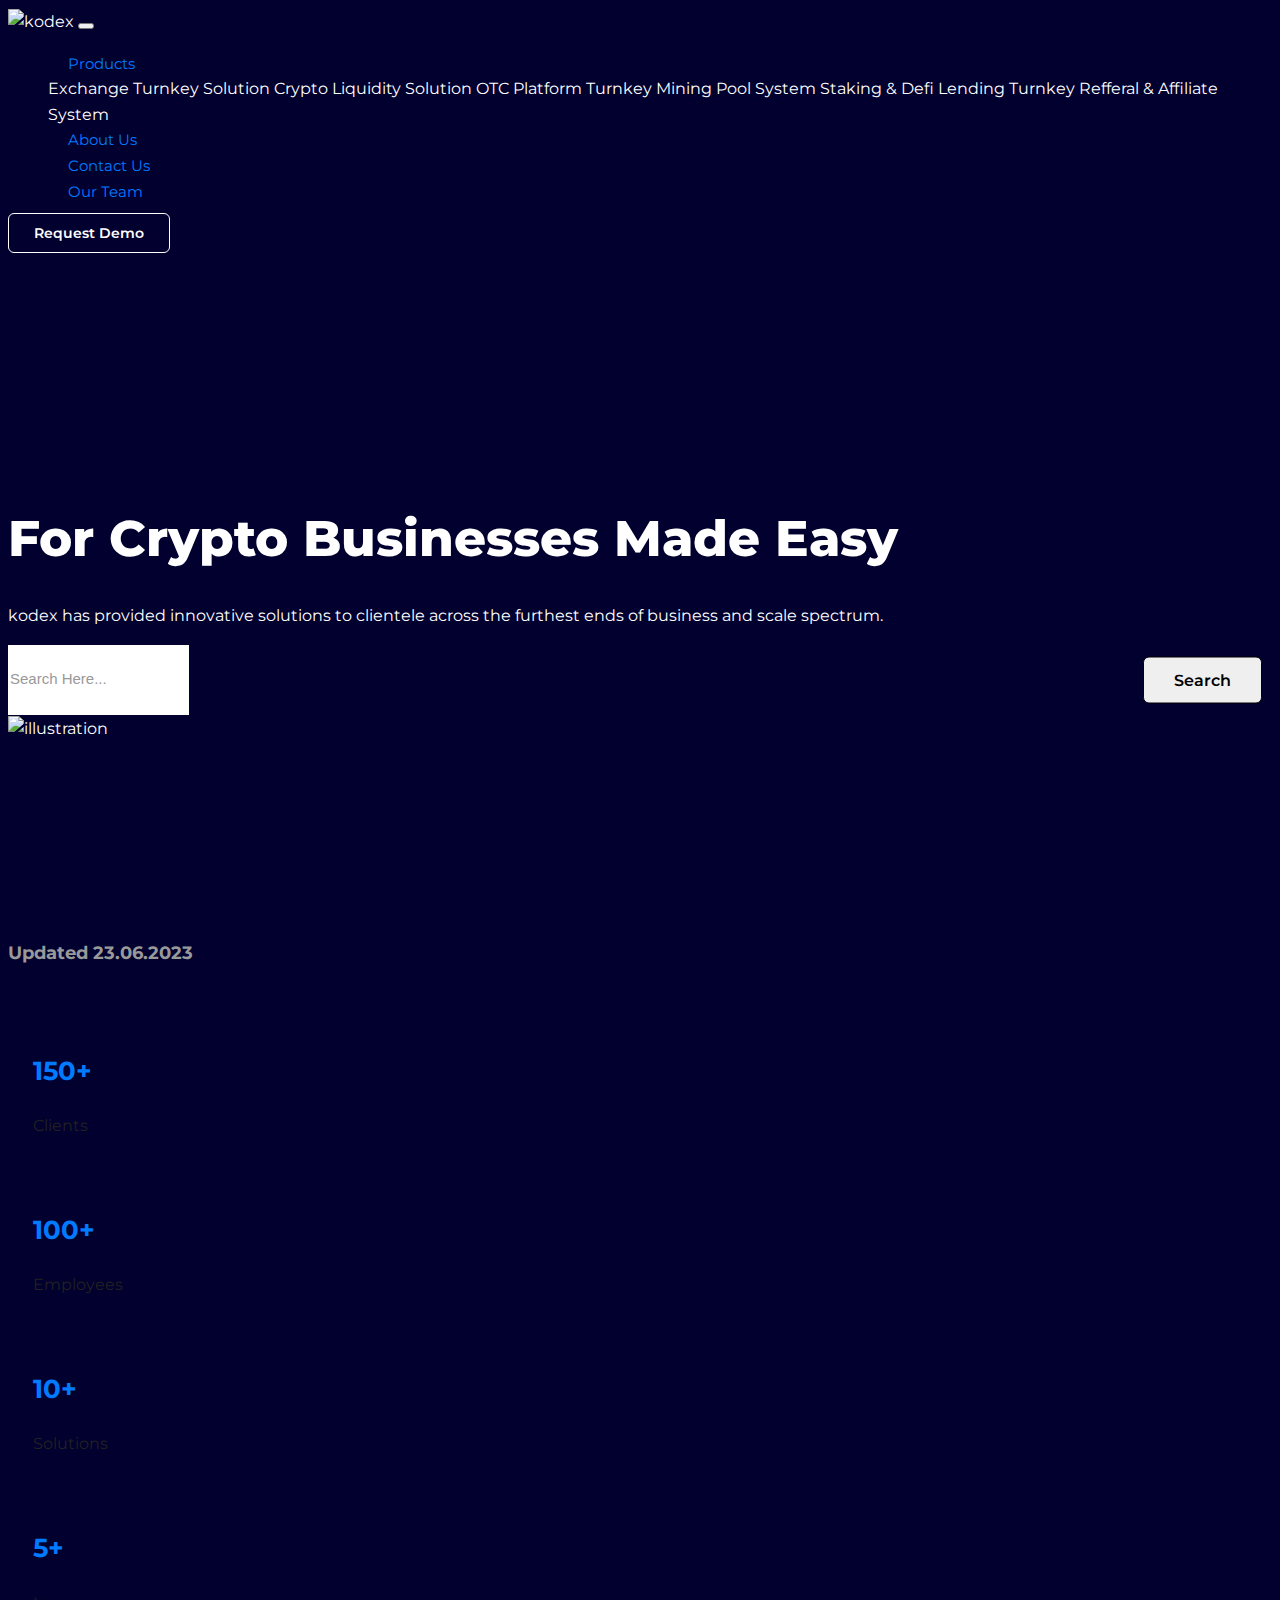
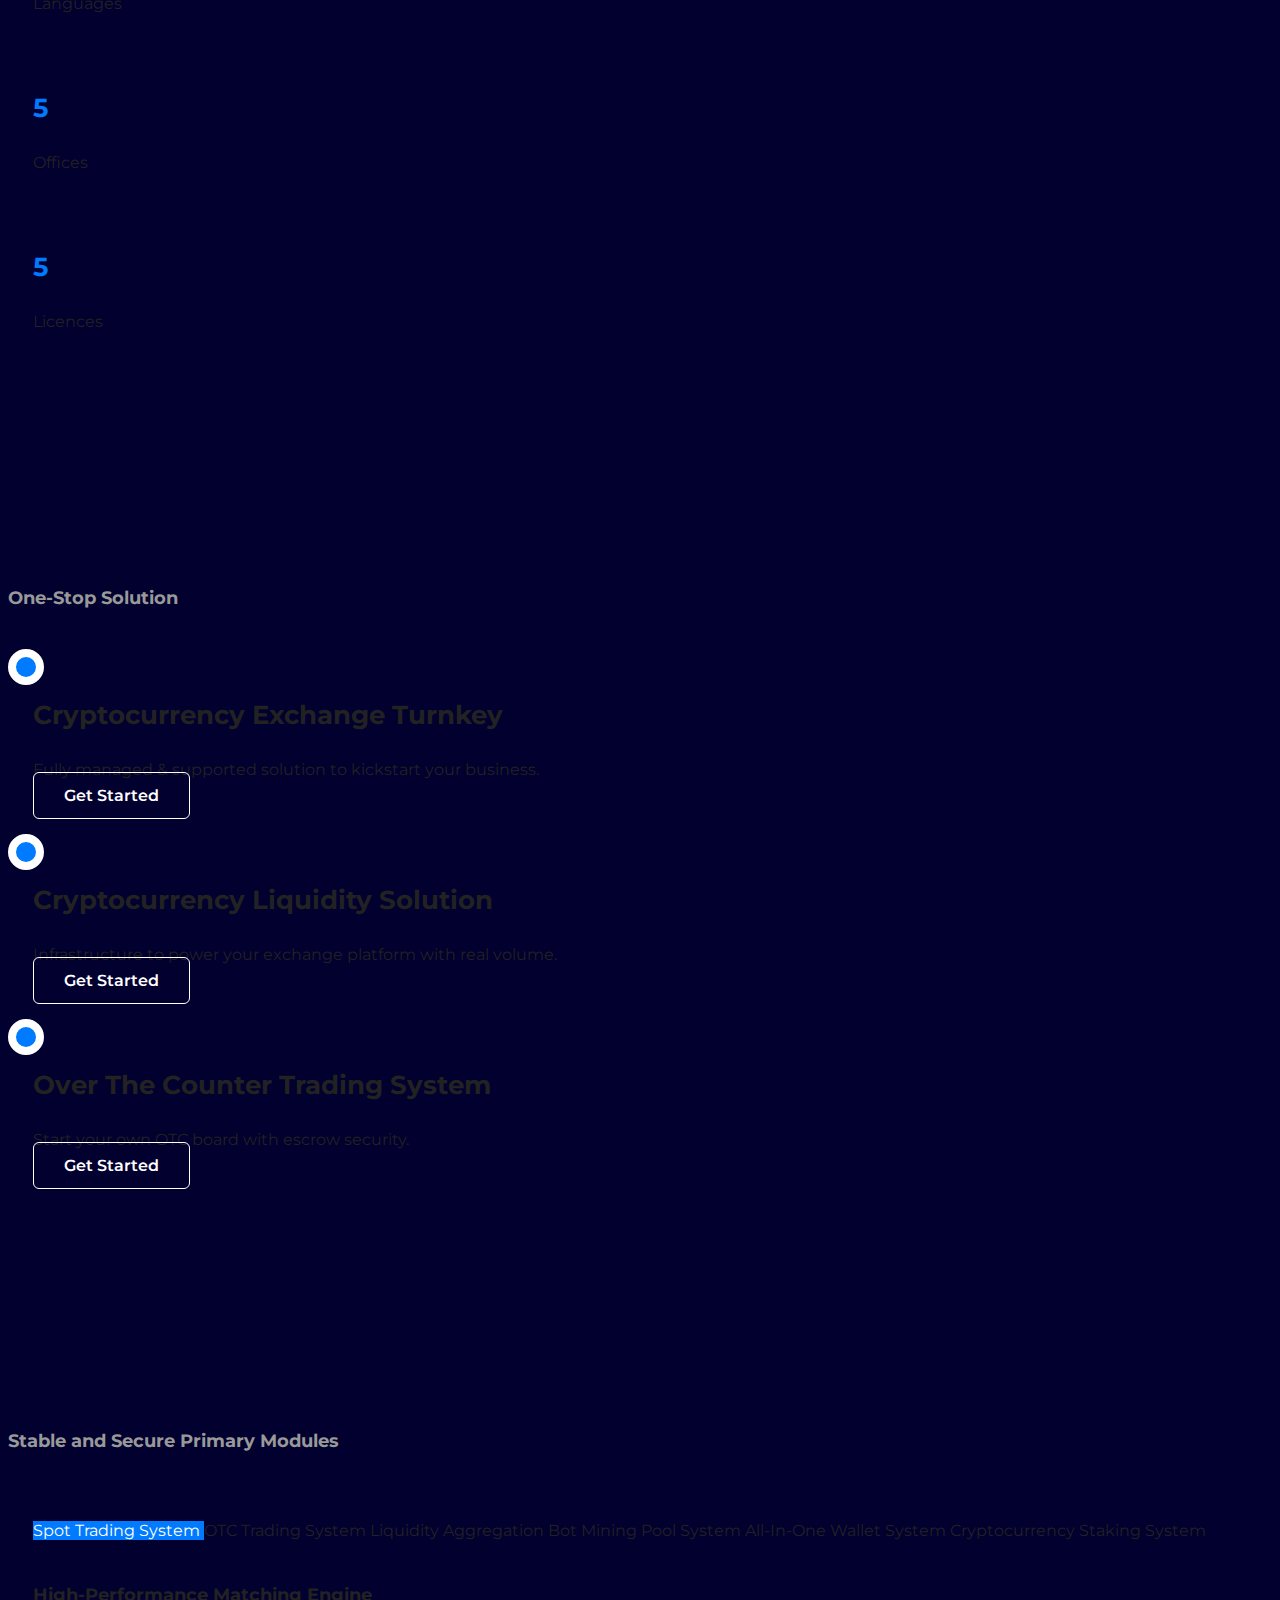
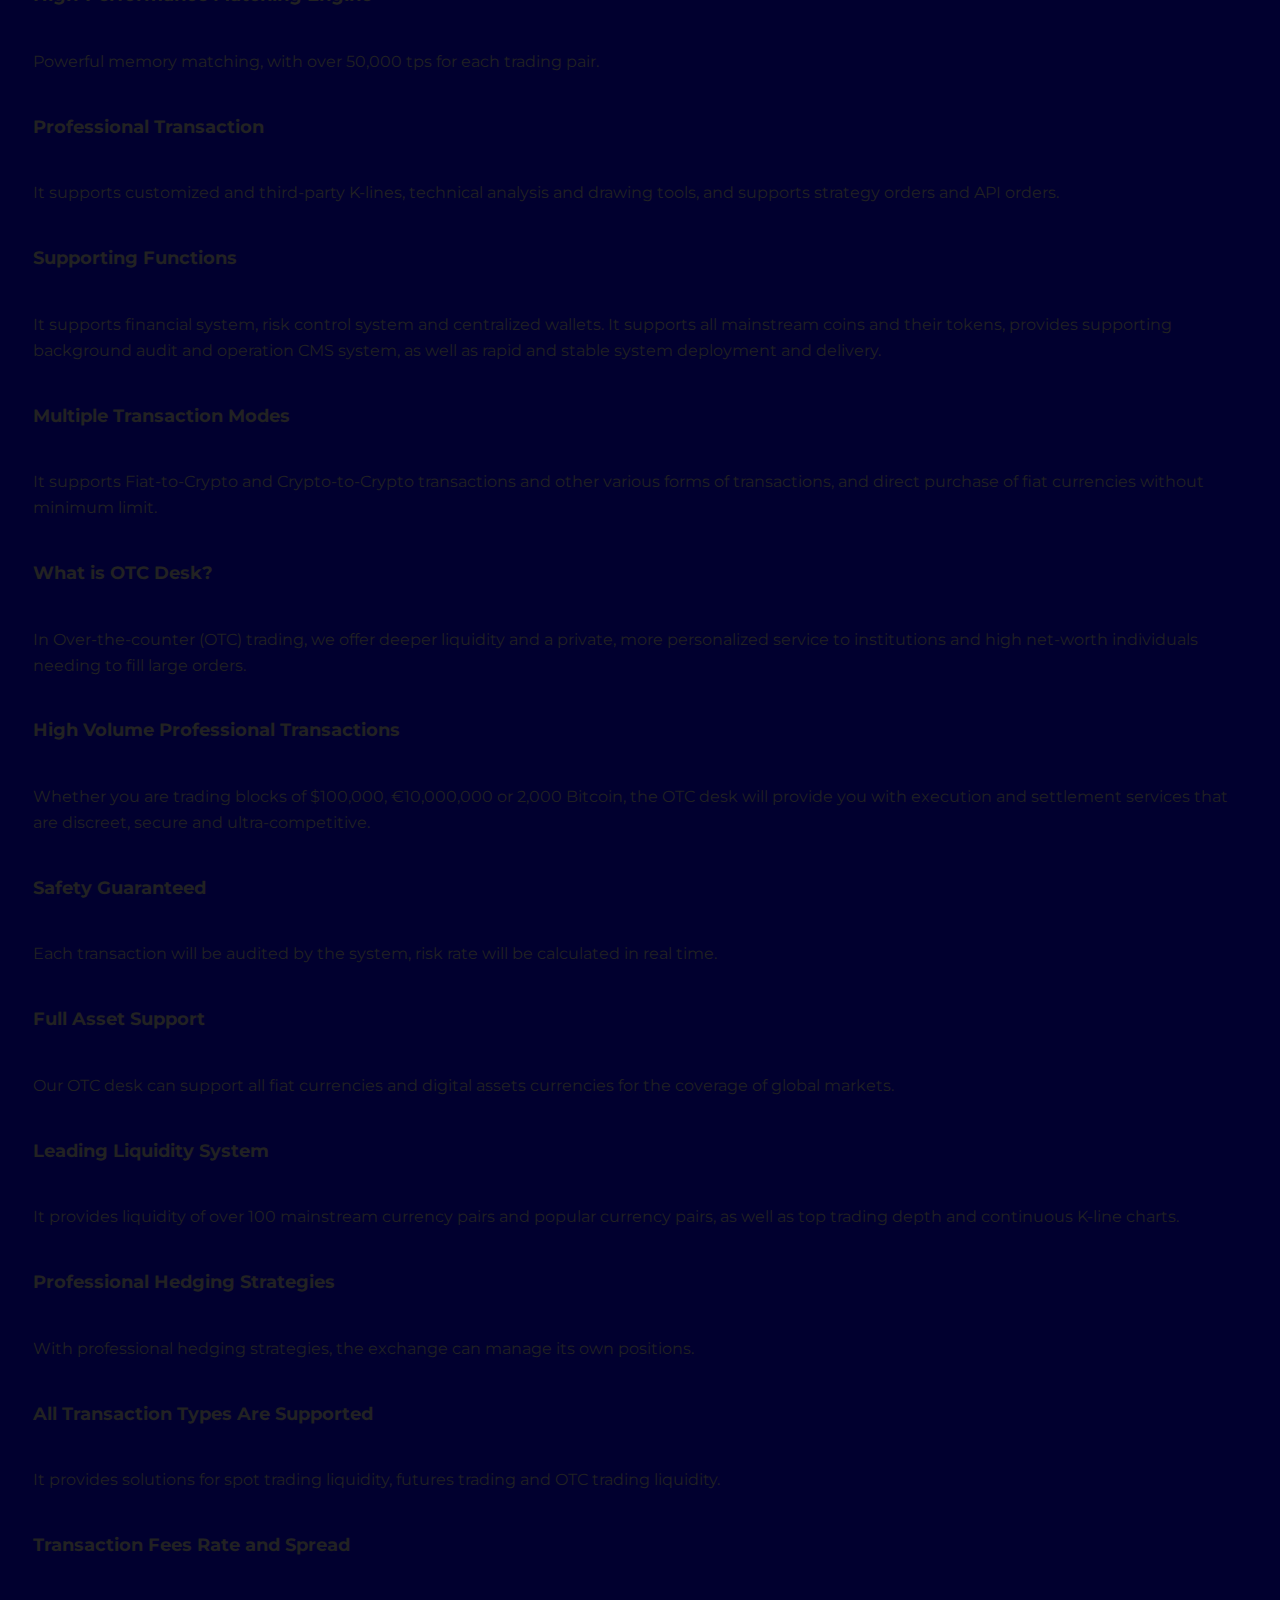
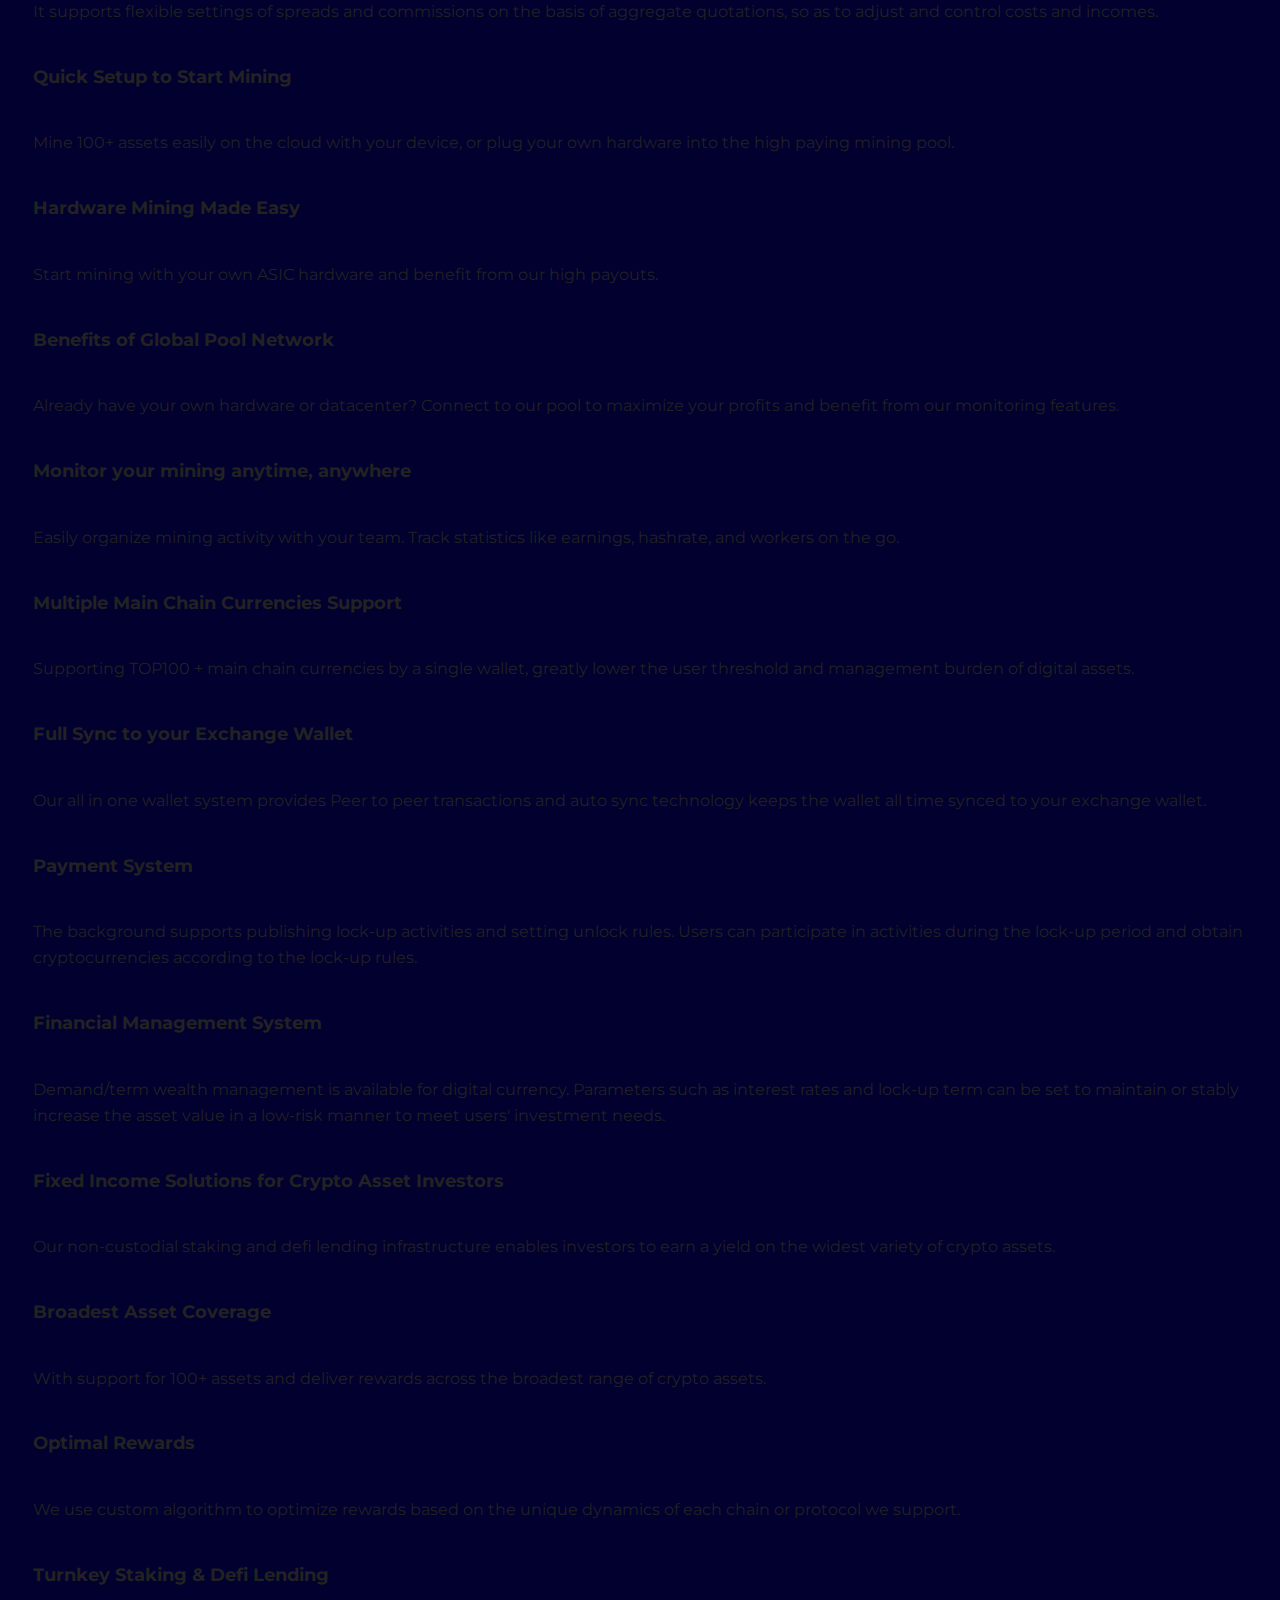
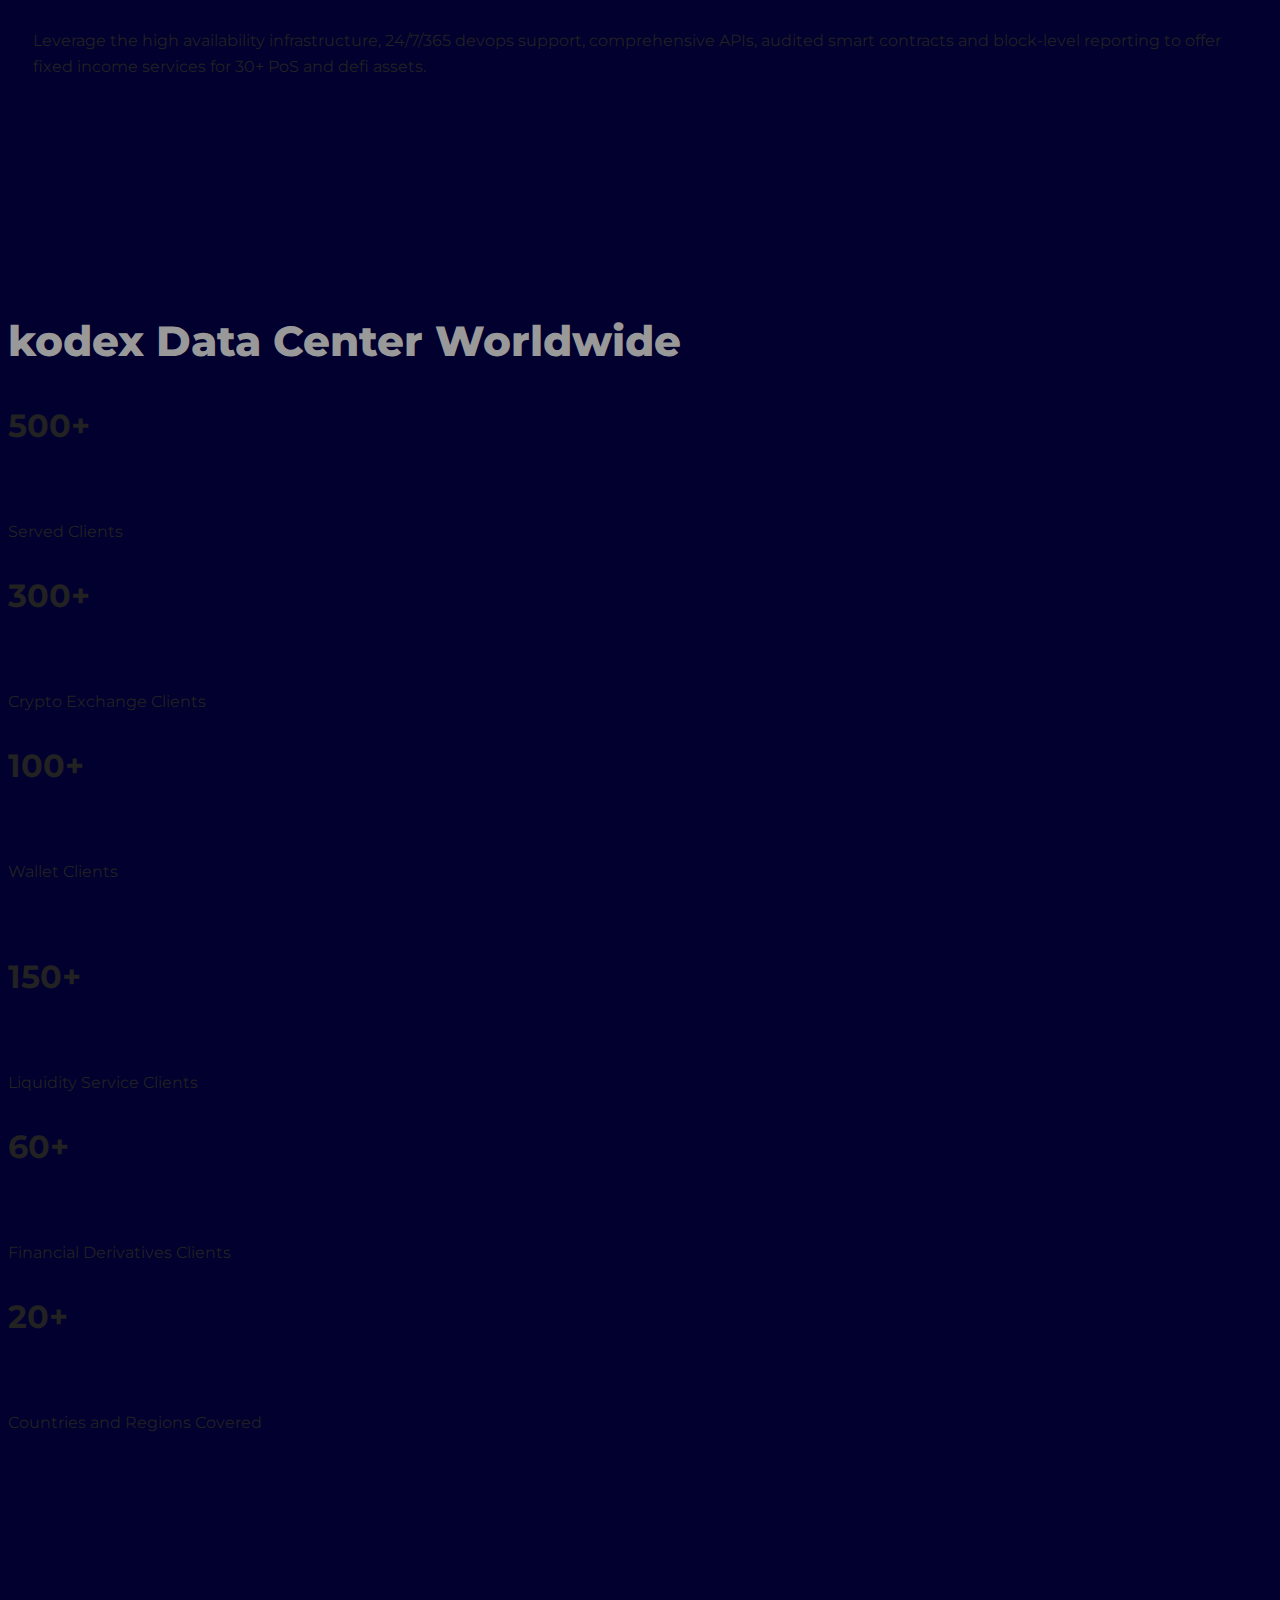
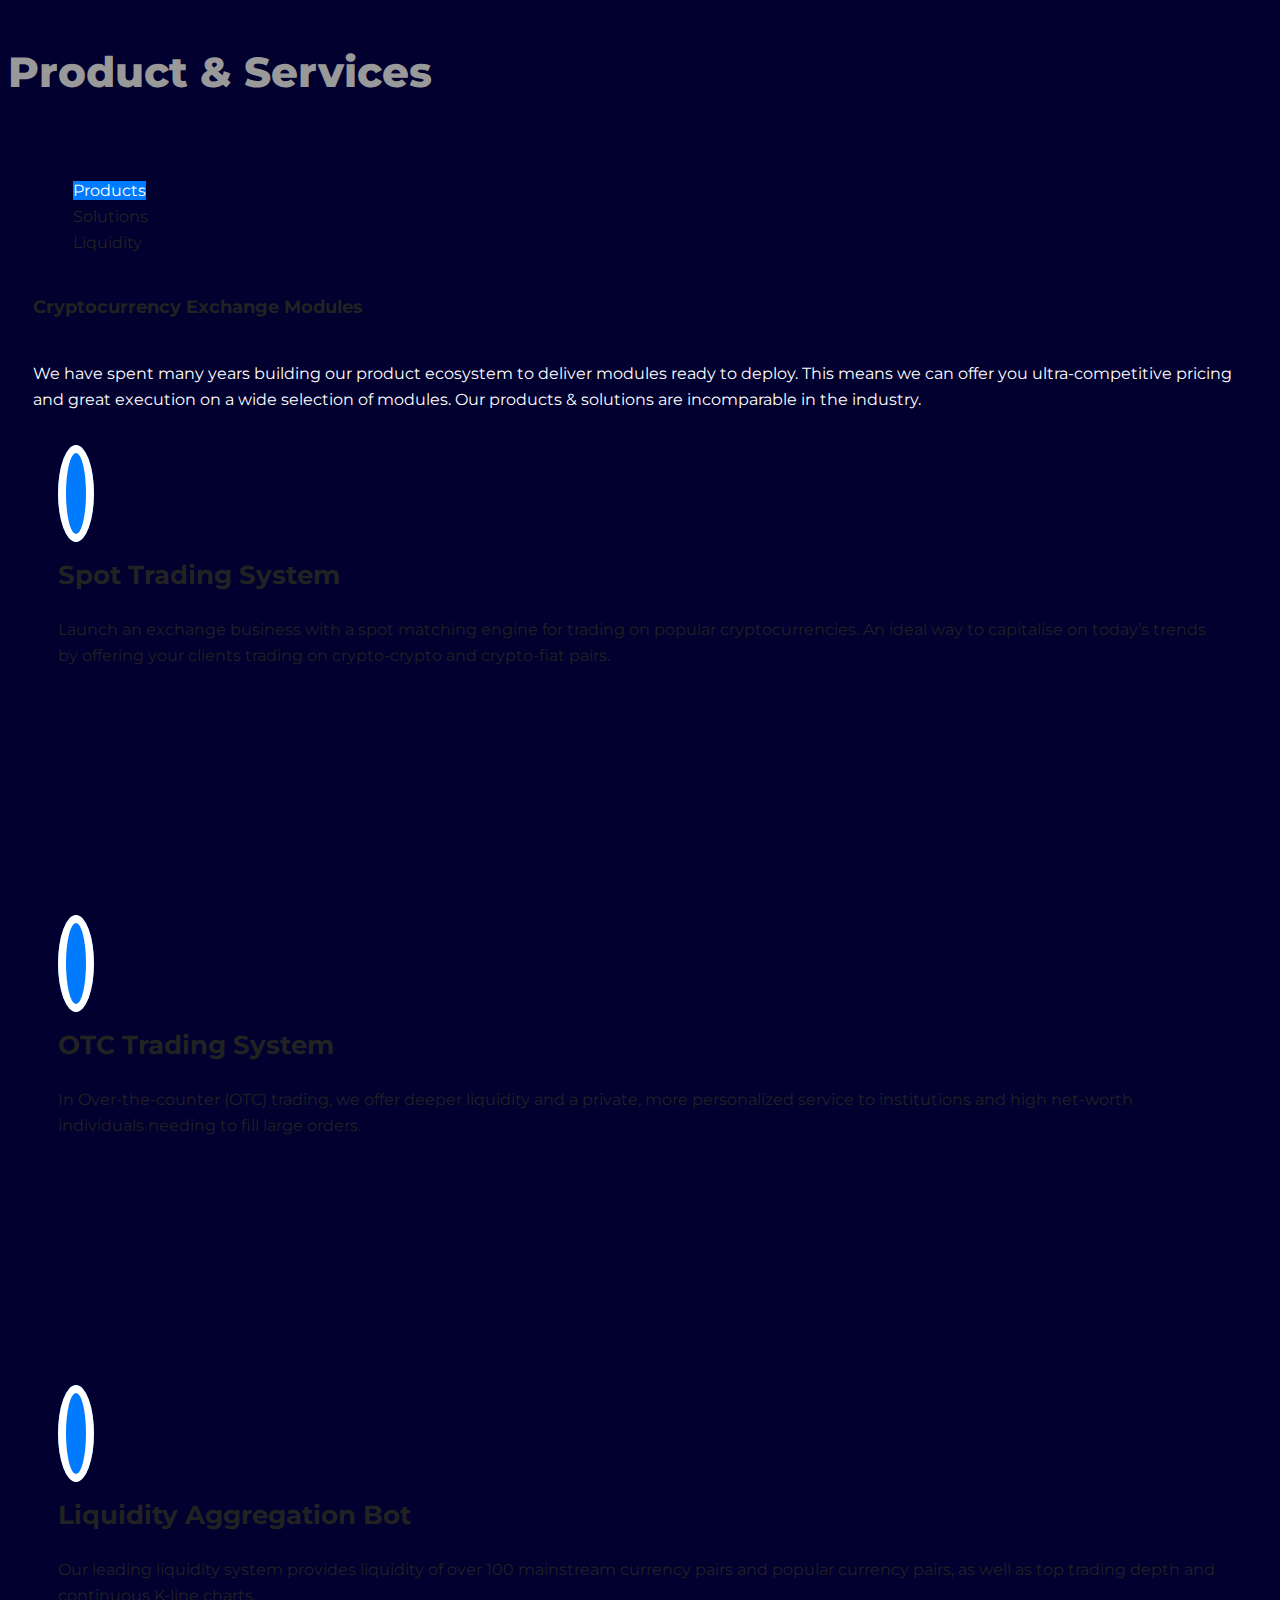
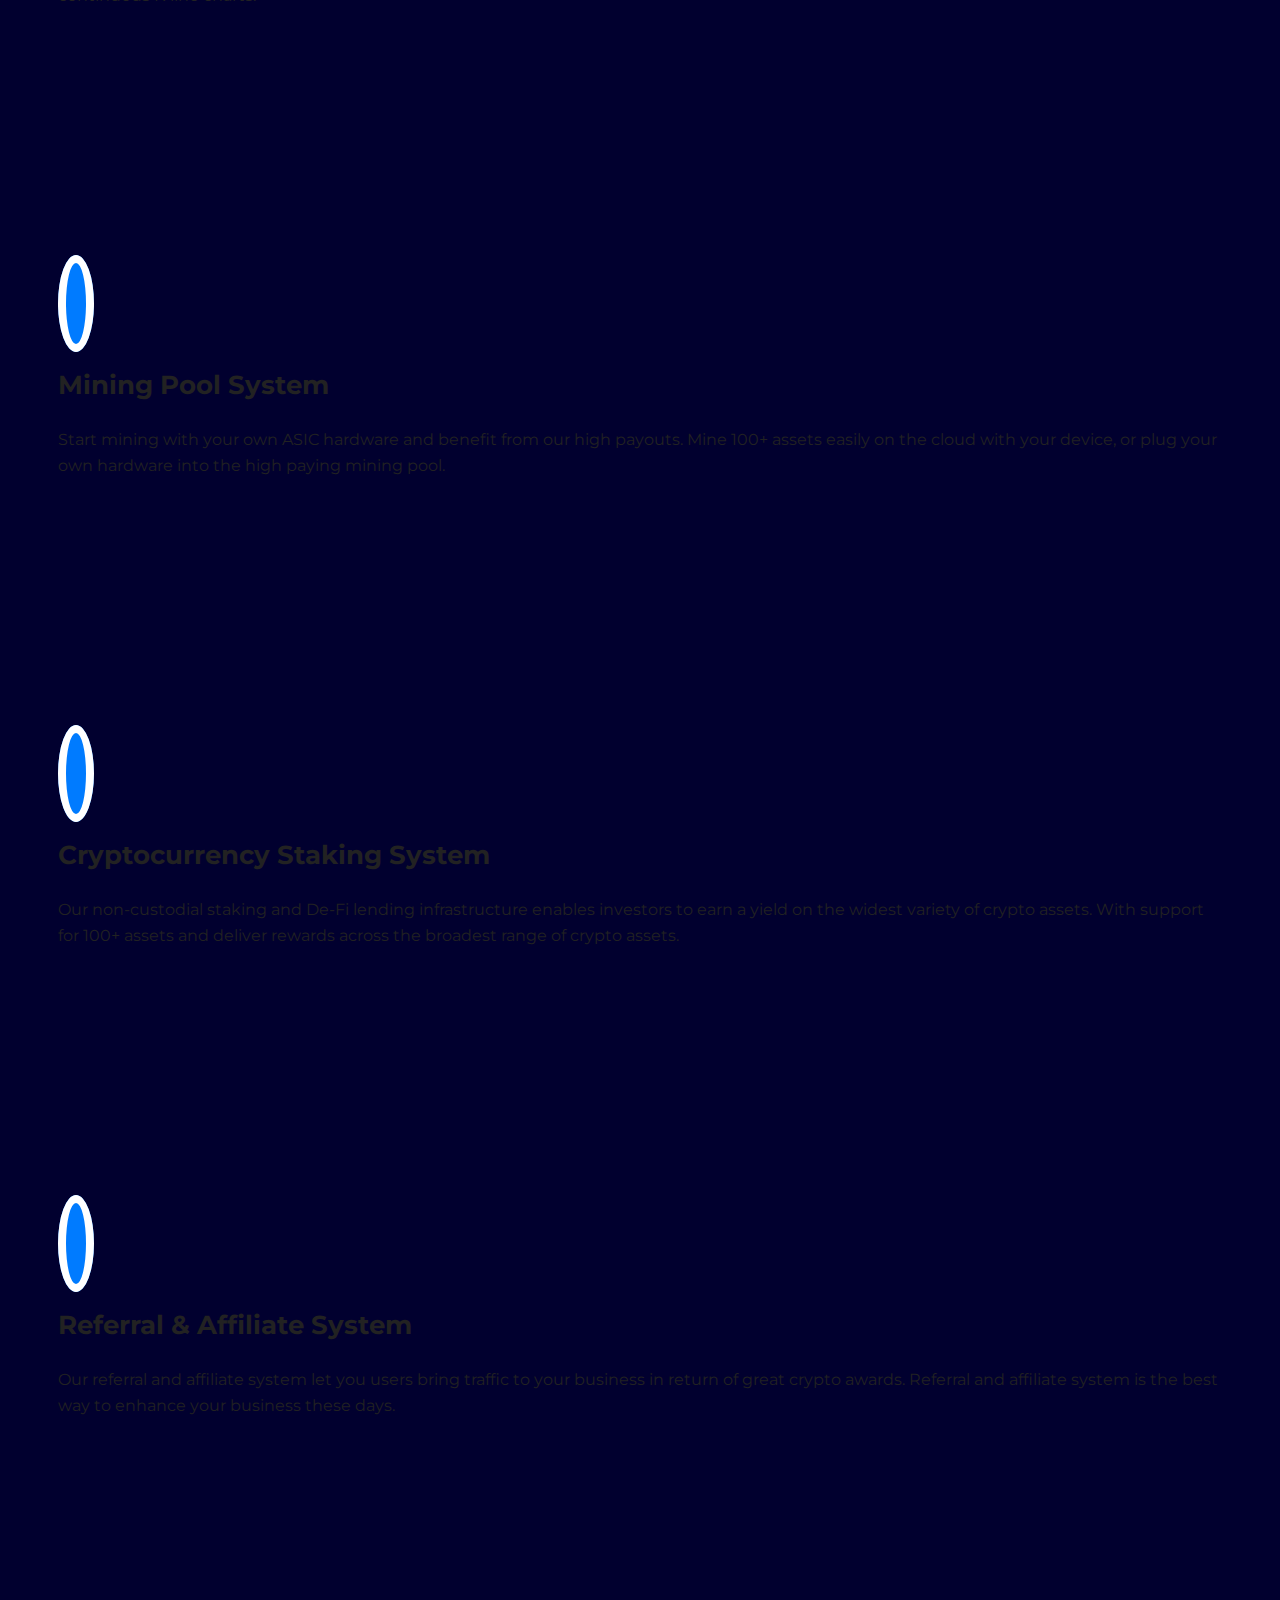
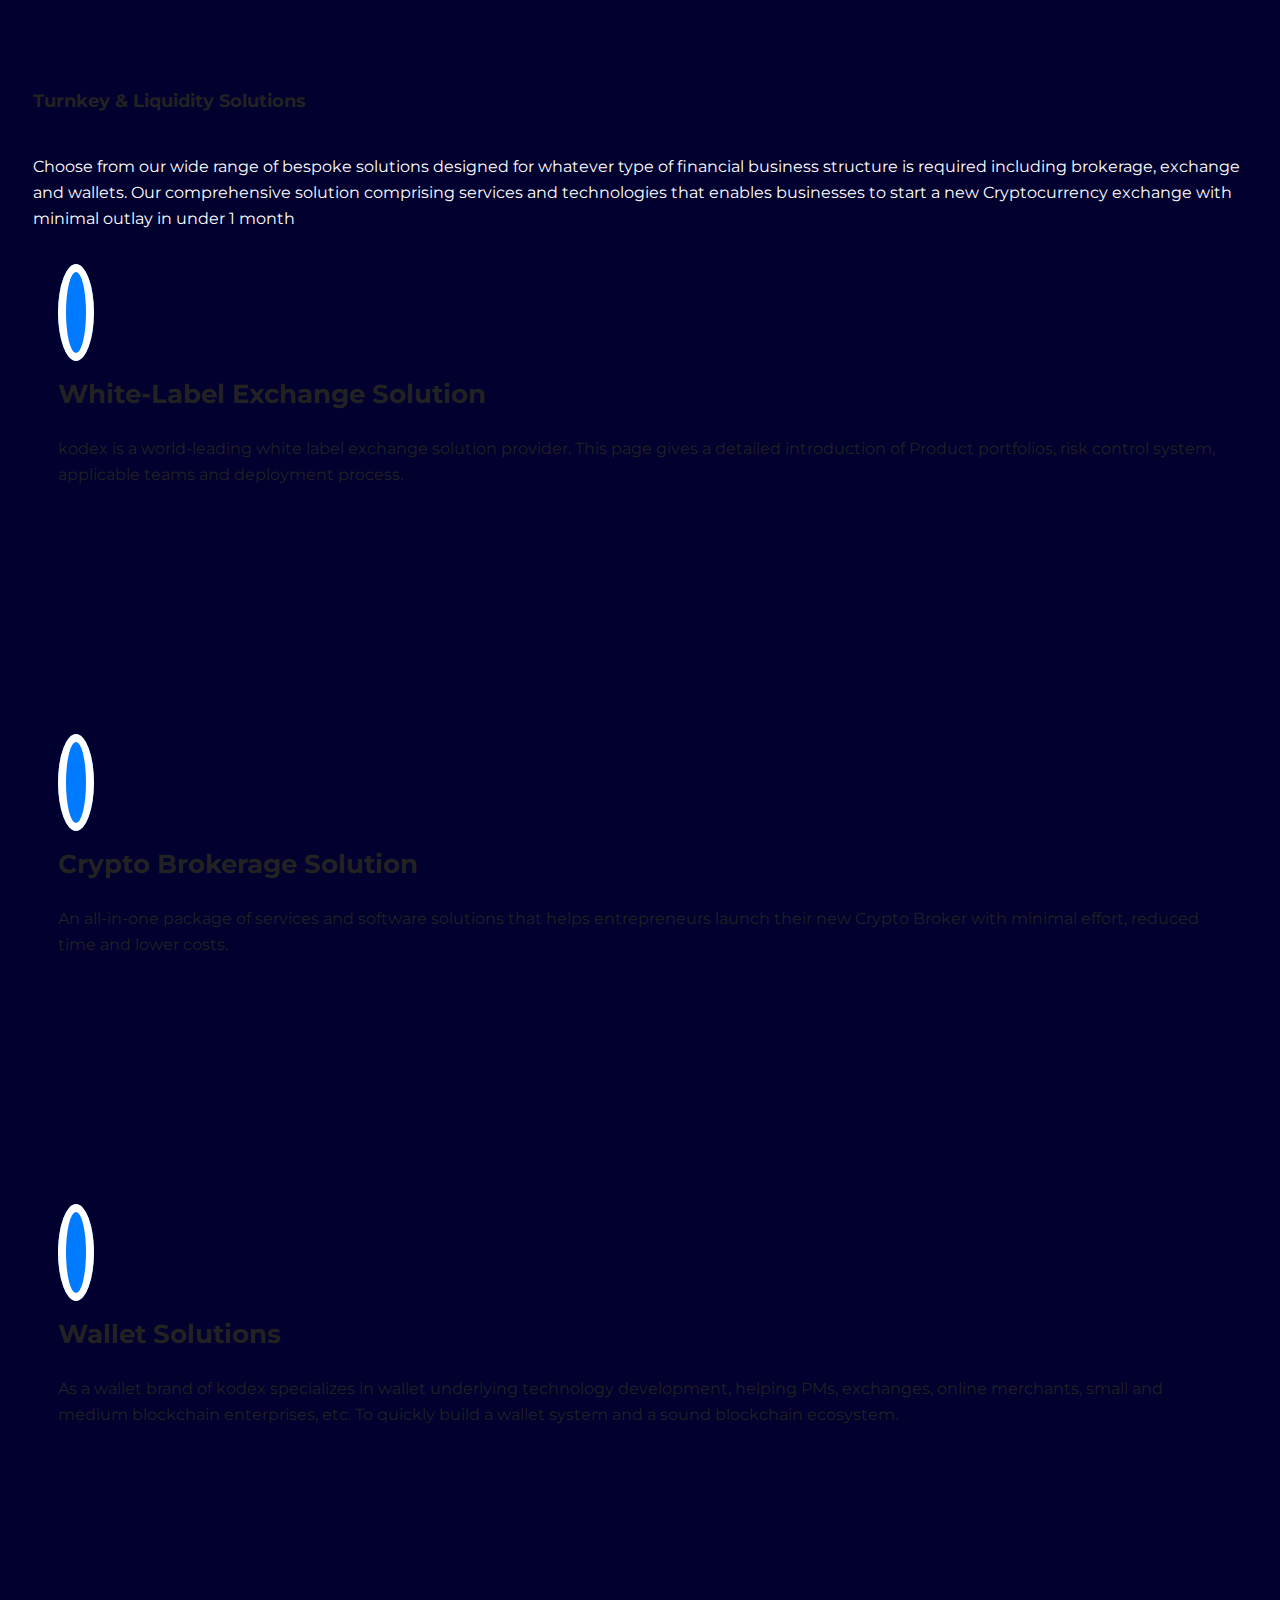
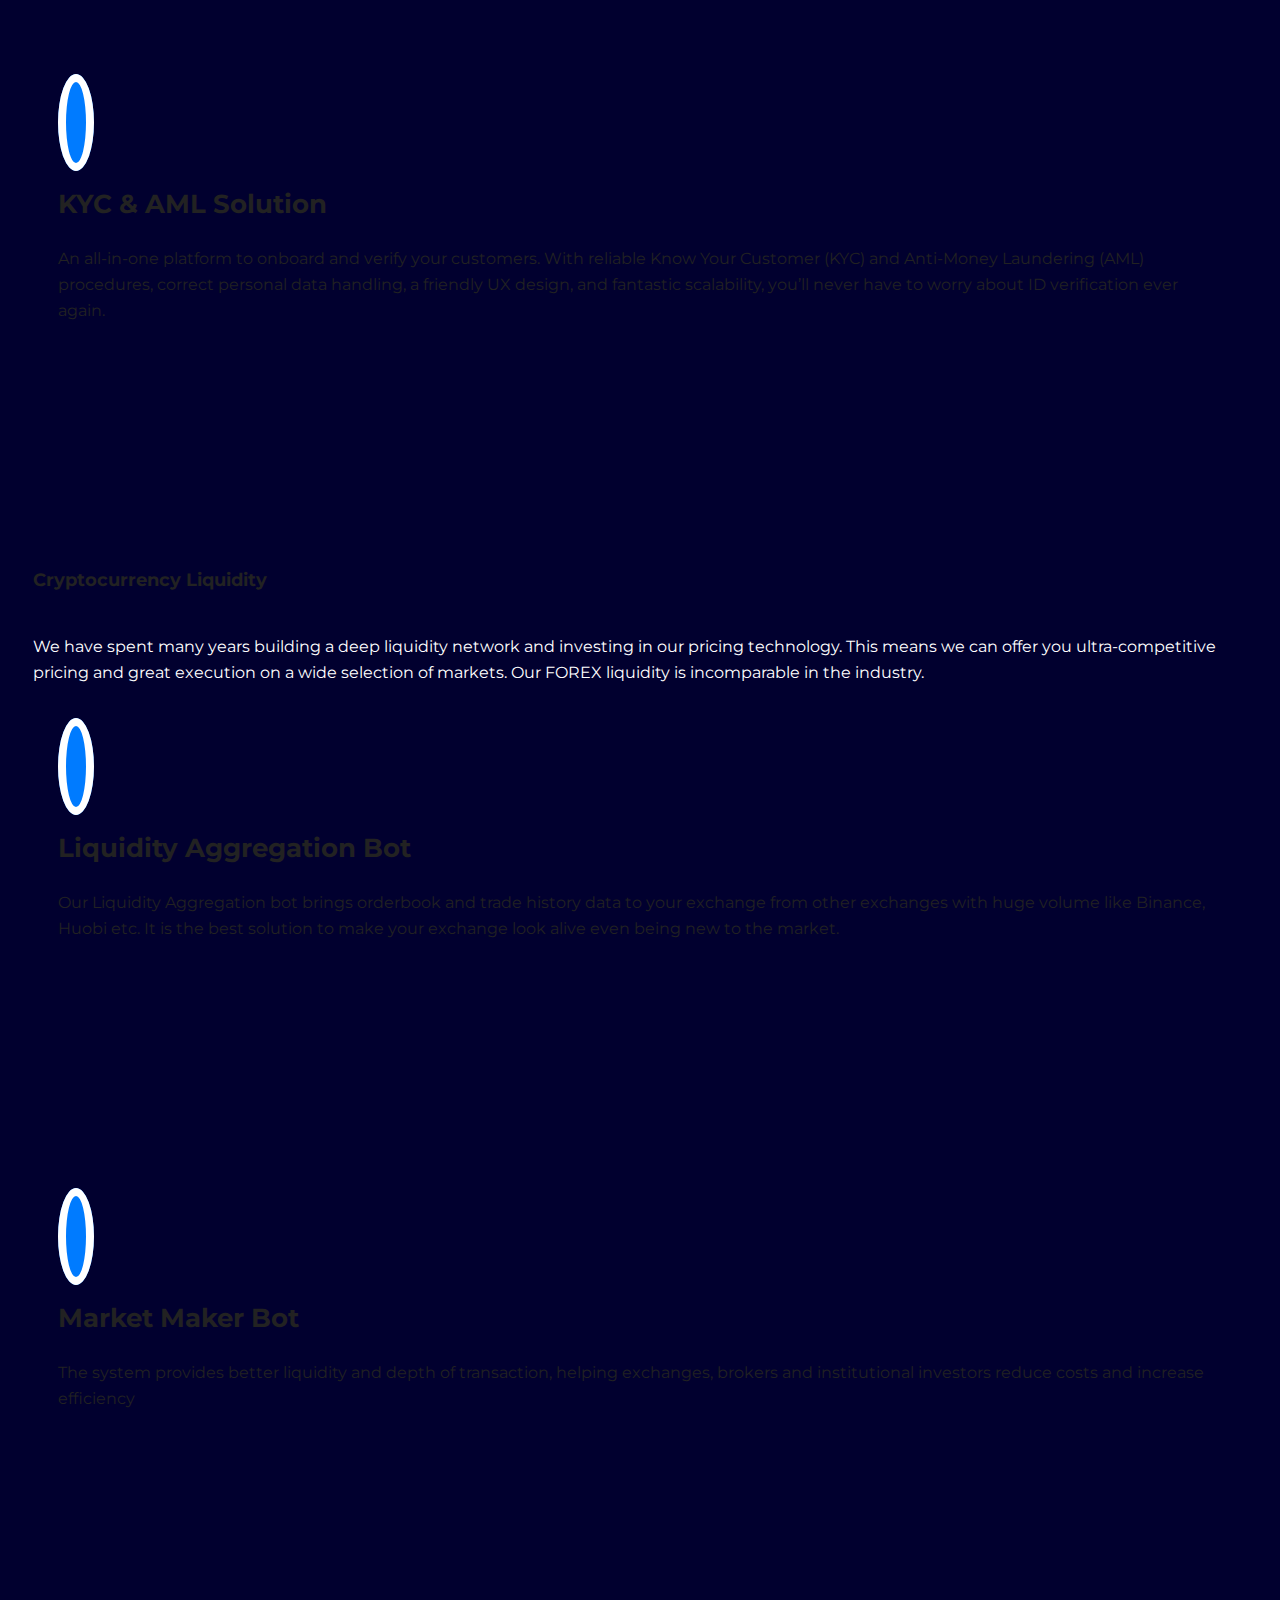
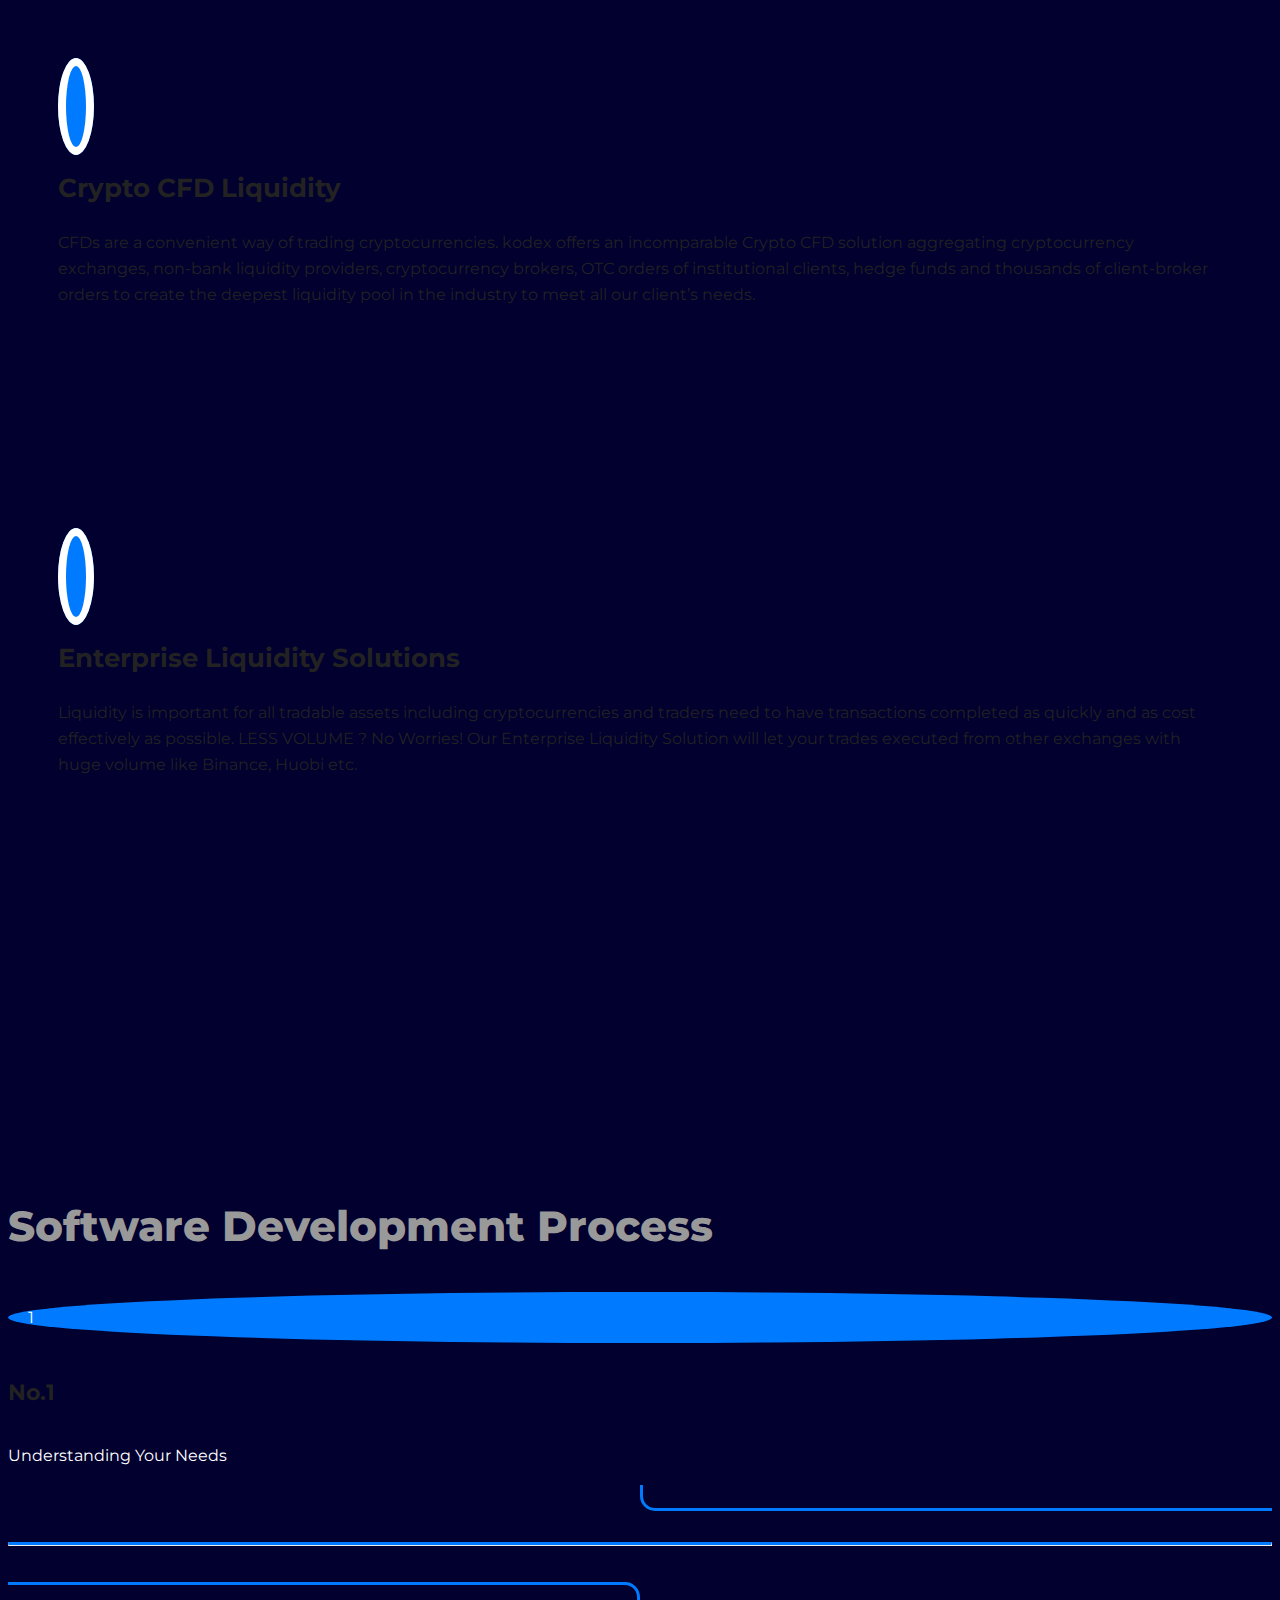
==== commit 175472d9: "Initial Commit" ====
--- a/index.html
+++ b/index.html
@@ -90,7 +90,7 @@
   <!-- topics -->
   <section class="section pb-0">
     <div class="container">
-      <h6 class="section-title">Updated 01.10.2020</h6>
+      <h6 class="section-title">Updated 23.06.2023</h6>
       <div class="row">
         <!-- topic -->
         <div class="col-lg-2 col-md-4 col-sm-6 mb-4">
@@ -911,7 +911,7 @@
             <div class="col-lg-4 text-lg-left text-center">
               <h5 class="text-white">Our Address</h5>
               <p class="mt-lg-5 mt-2">
-                Ment Tech, 47/1 , First floor,<br> Bhawanipur Colony, Indore, <br>Madhya Pradesh, 452001
+                KODEX, 47/1 , First floor,<br> Bhawanipur Colony, Indore, <br>Madhya Pradesh, 452001
               </p>
             </div>
             <div class="col-lg-4 my-5 my-lg-0 text-center">
@@ -924,7 +924,7 @@
             </div>
             <div class="col-lg-4 text-lg-right text-center">
               <h5 class="text-white">Email Contact</h5>
-              <p class="mt-lg-5 mt-2">info@ment.tech <br>
+              <p class="mt-lg-5 mt-2">vckodex@gmail.com <br>
                 Mon - Fri, 11:00AM - 08:00PM</p>
             </div>
           </div>
